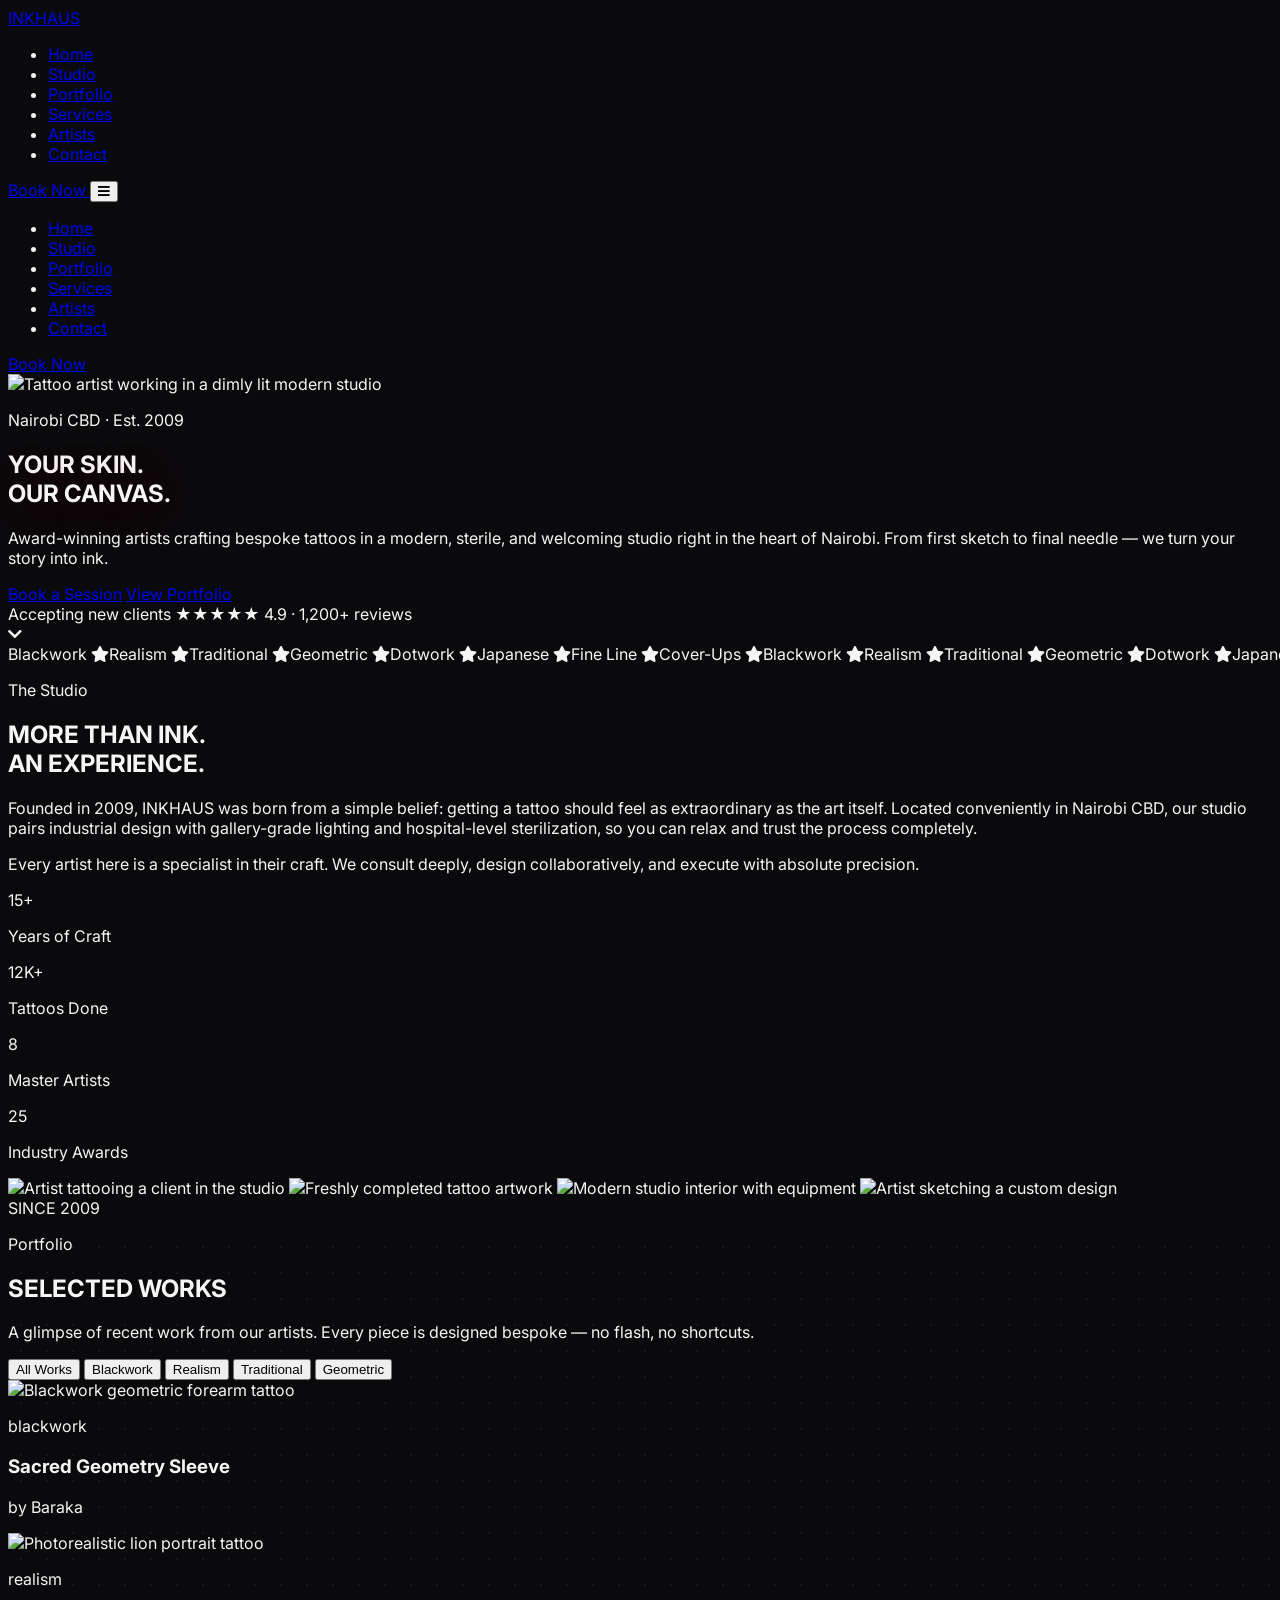
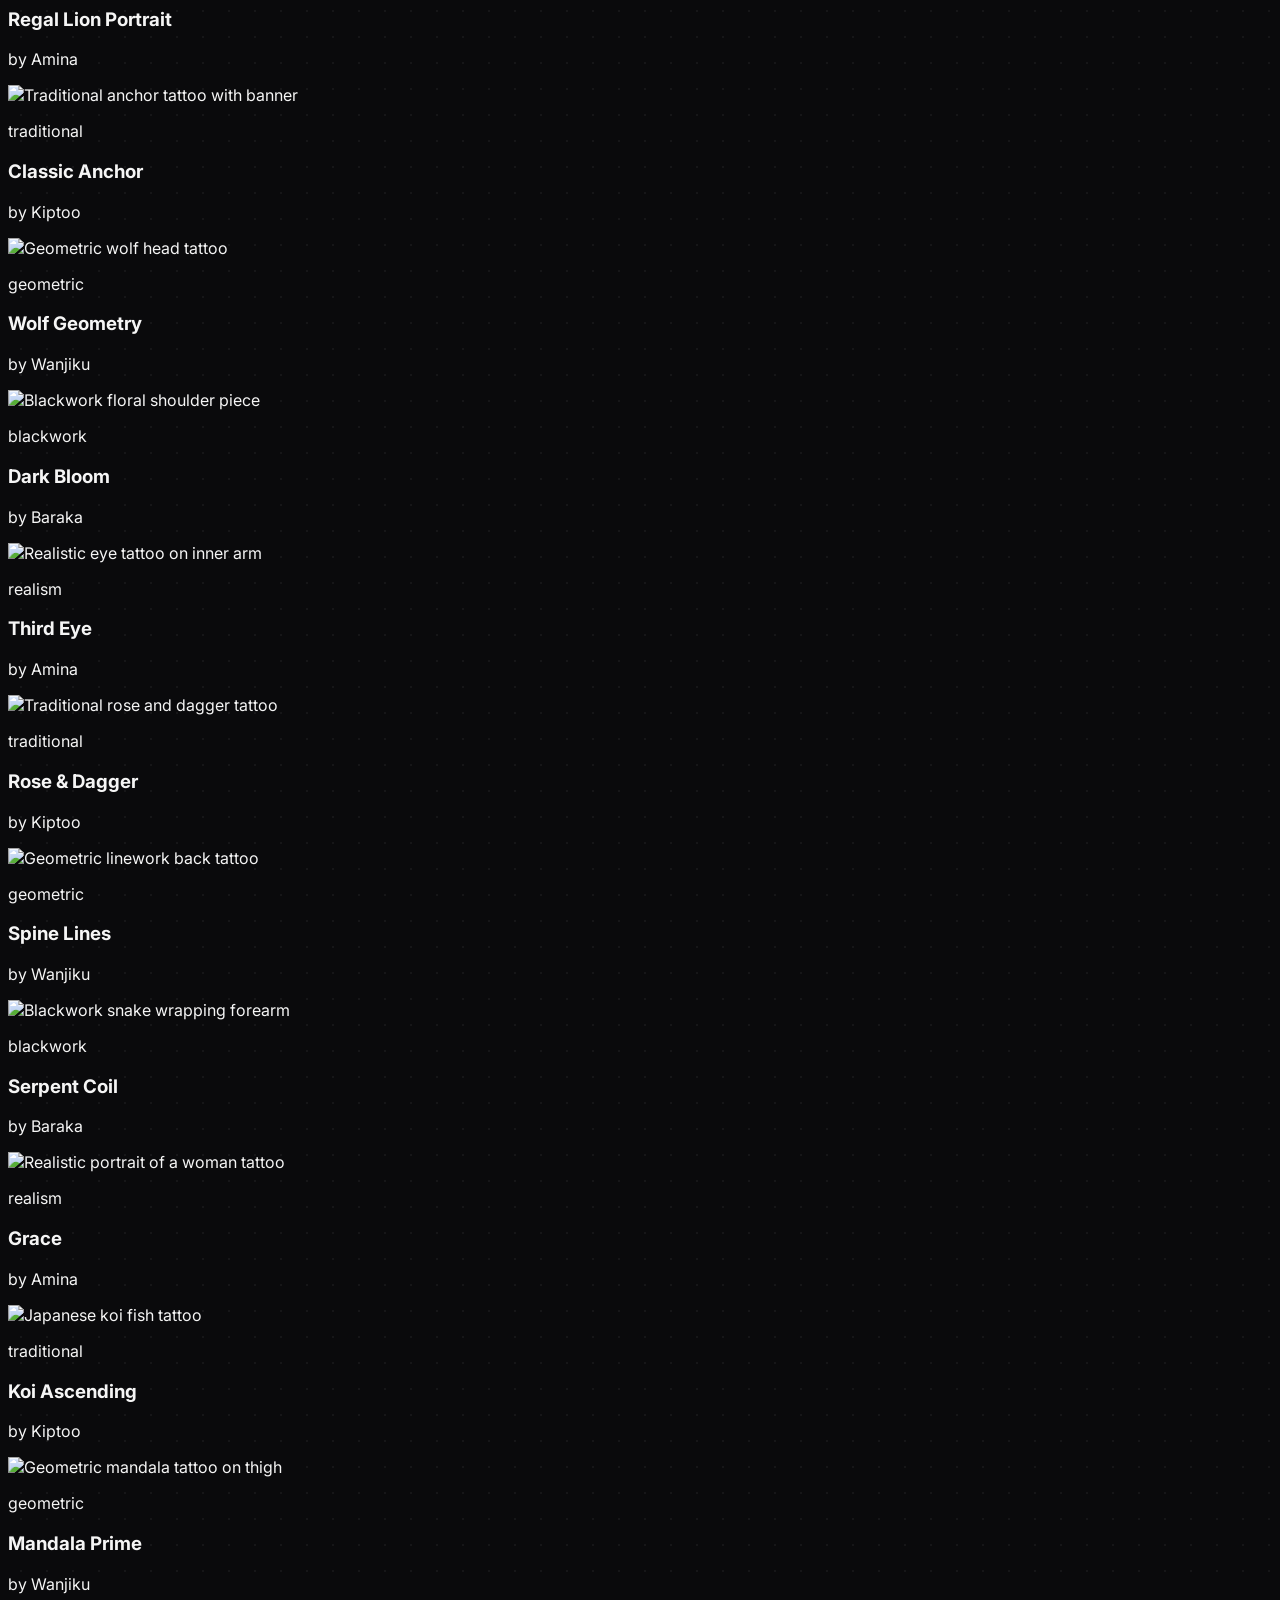
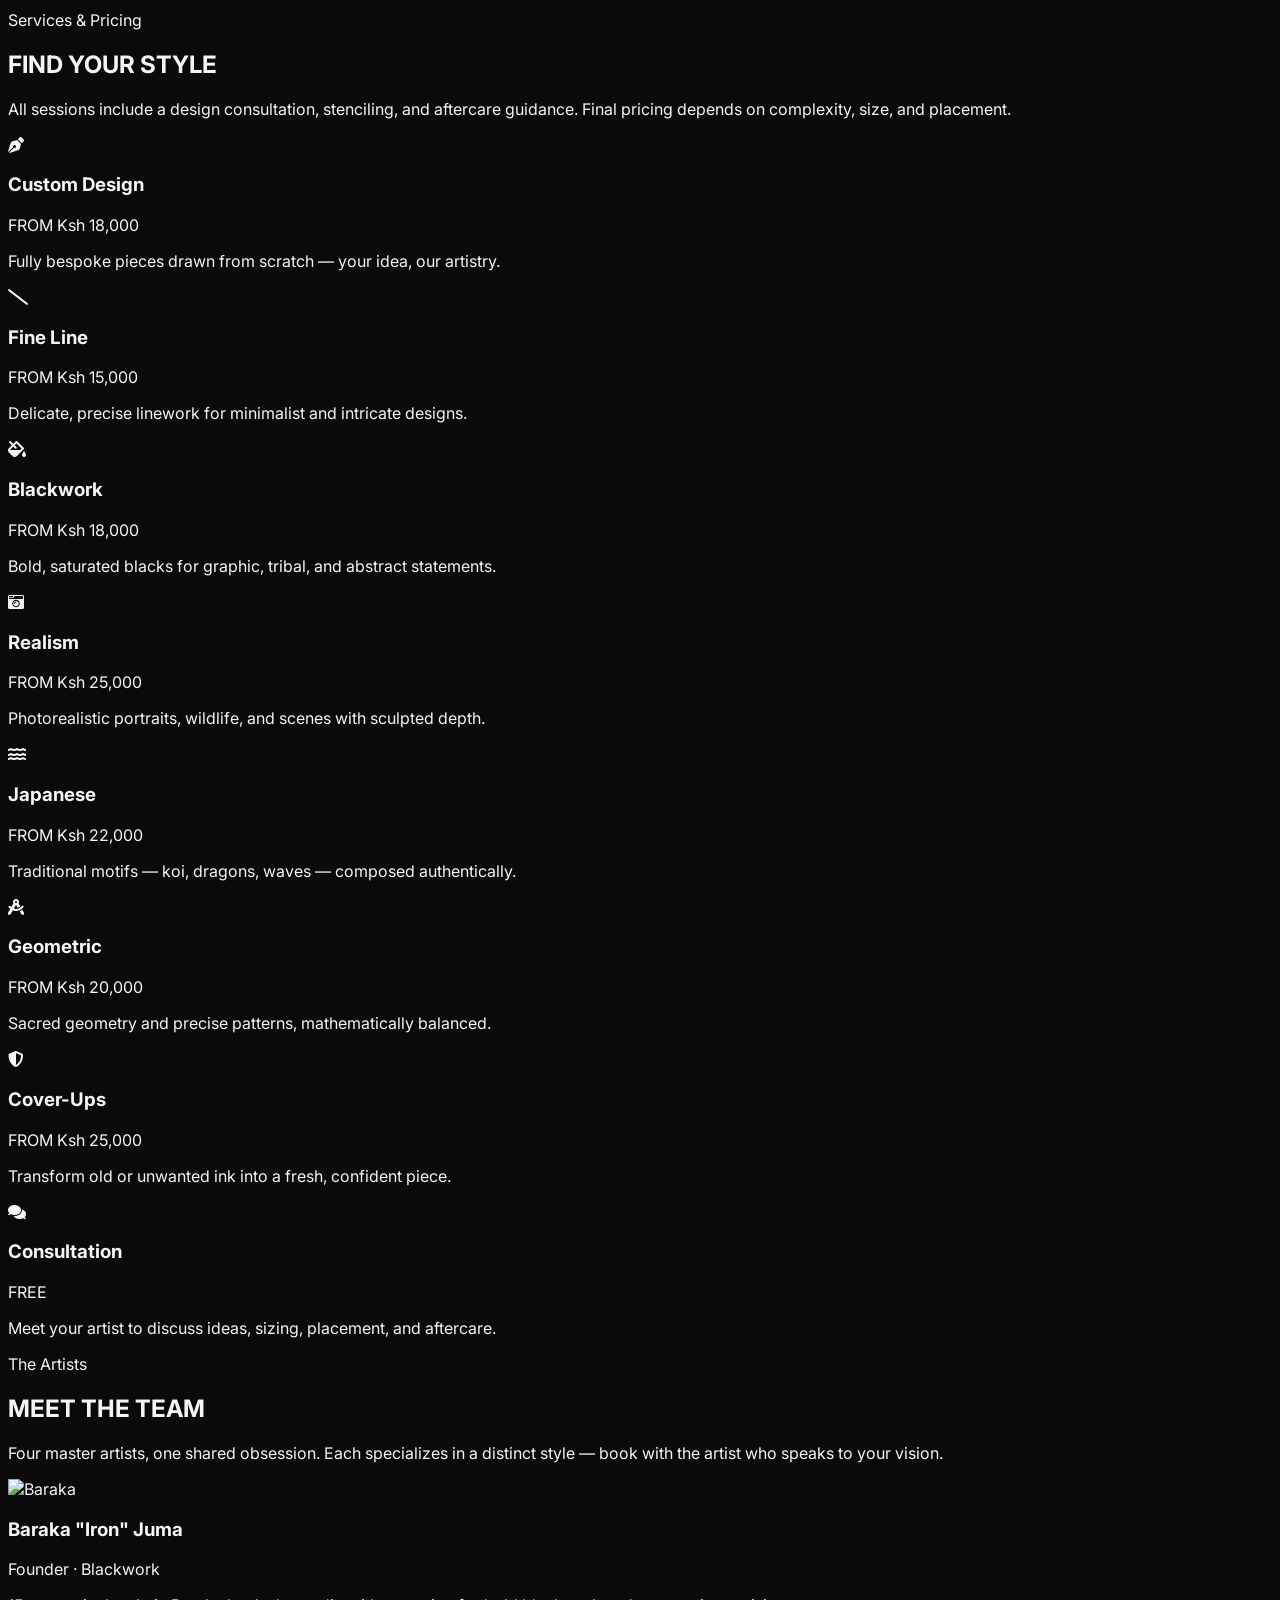
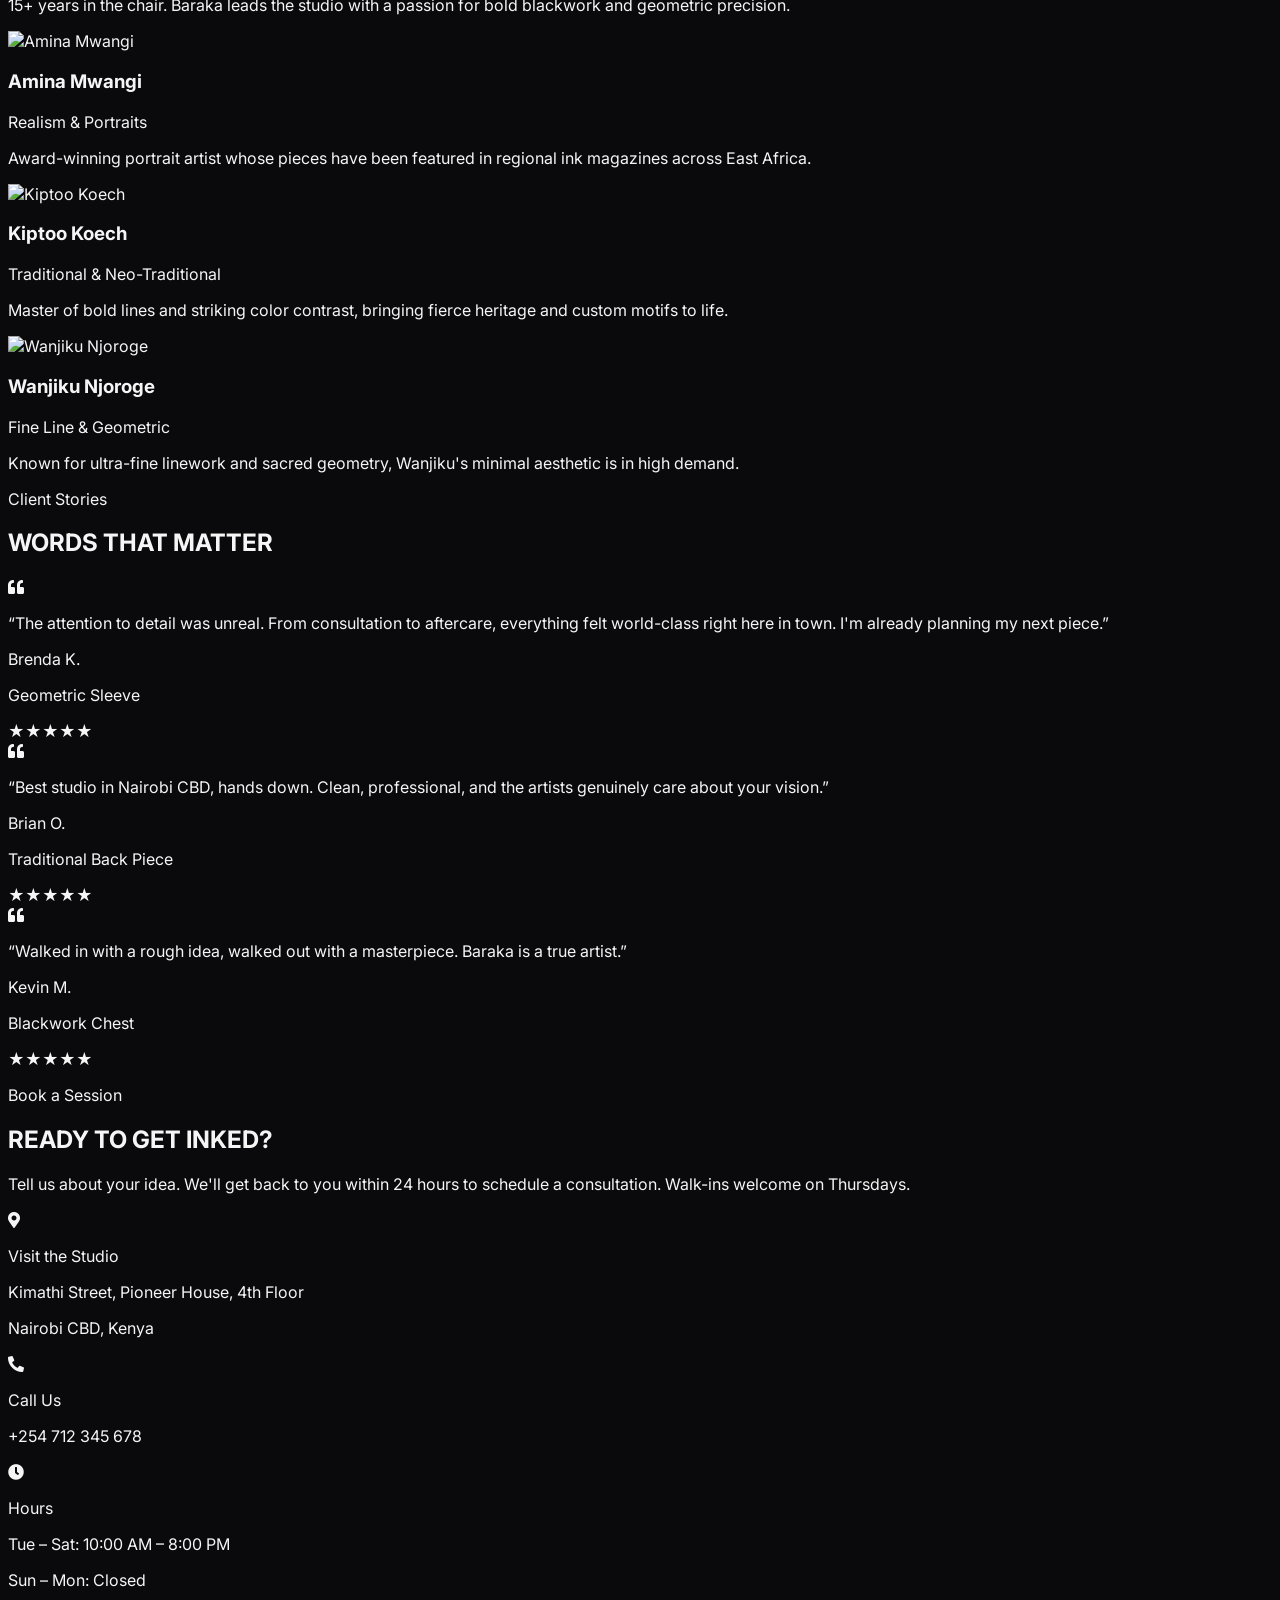
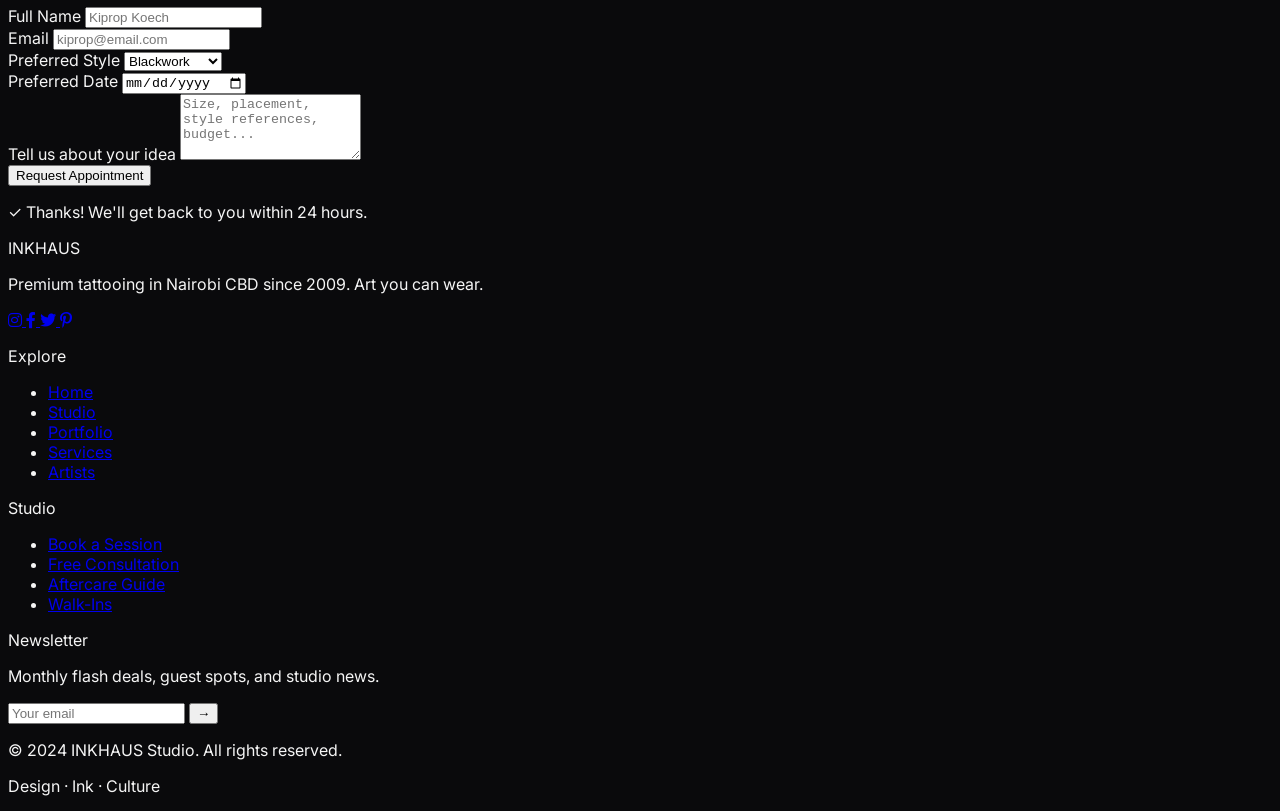
==== index.html @ b8ad6a6a "Add files via upload" ====
<!DOCTYPE html>
<html lang="en">
<head>
    <base target="_self">
    <meta charset="UTF-8">
    <meta name="viewport" content="width=device-width, initial-scale=1.0">
    <title>INKHAUS — Modern Tattoo Studio</title>
    <meta name="description" content="INKHAUS — premier Nairobi CBD tattoo studio. Custom blackwork, realism, geometric, and traditional tattoos by award-winning artists. Book your session today.">
    
    <!-- Tailwind CSS CDN -->
    <script src="https://cdn.tailwindcss.com"></script>
    <script>
        tailwind.config = {
            theme: {
                extend: {
                    colors: {
                        accent: "#ff4d00"
                    },
                    fontFamily: {
                        display: ['"Bebas Neue"', "sans-serif"],
                        body: ["Inter", "sans-serif"],
                        mono: ['"Space Mono"', "monospace"]
                    }
                }
            }
        };
    </script>
    
    <!-- Google Fonts & Font Awesome -->
    <link rel="preconnect" href="https://fonts.googleapis.com">
    <link rel="preconnect" href="https://fonts.gstatic.com" crossorigin>
    <link href="https://fonts.googleapis.com/css2?family=Bebas+Neue&family=Inter:wght@400;500;600;700&family=Space+Mono:wght@400;700&display=swap" rel="stylesheet">
    <link rel="stylesheet" href="https://cdnjs.cloudflare.com/ajax/libs/font-awesome/5.15.4/css/all.min.css">
    
    <!-- Custom CSS -->
    <link rel="stylesheet" href="styles.css">
</head>
<body class="bg-[#0a0a0c] text-white antialiased">

    <header id="site-header" class="fixed top-0 inset-x-0 z-50 transition-all duration-300">
        <nav class="max-w-7xl mx-auto flex items-center justify-between px-6 py-4" aria-label="Primary navigation">
            <a href="#home" class="font-display text-3xl tracking-widest text-white hover:text-accent transition-colors">
                INK<span class="text-accent">HAUS</span>
            </a>
            <ul id="nav-list" class="hidden md:flex items-center gap-8"></ul>
            <div class="flex items-center gap-5">
                <a href="#contact" class="hidden sm:inline-block bg-accent px-6 py-3 font-bold uppercase tracking-widest text-xs text-black hover:bg-white transition-colors duration-300">
                    Book Now
                </a>
                <button id="menu-toggle" class="md:hidden text-white text-2xl p-1" aria-label="Toggle navigation menu" aria-expanded="false" aria-controls="mobile-menu">
                    <i class="fas fa-bars"></i>
                </button>
            </div>
        </nav>
        <div id="mobile-menu" class="hidden md:hidden bg-black/95 backdrop-blur-xl border-t border-white/10">
            <ul id="mobile-nav-list" class="px-6 py-4 space-y-1"></ul>
            <div class="px-6 pb-6">
                <a href="#contact" class="block bg-accent text-center px-6 py-3 font-bold uppercase tracking-widest text-sm text-black">Book Now</a>
            </div>
        </div>
    </header>

    <main>
        <!-- HERO -->
        <section id="home" class="relative min-h-screen flex items-center overflow-hidden">
            <div class="absolute inset-0 -z-10">
                <img src="https://picsum.photos/1920/1080?random=1" alt="Tattoo artist working in a dimly lit modern studio" class="w-full h-full object-cover">
                <div class="absolute inset-0 bg-gradient-to-r from-[#0a0a0c] via-[#0a0a0c]/85 to-[#0a0a0c]/30"></div>
                <div class="absolute inset-0 bg-gradient-to-t from-[#0a0a0c] via-transparent to-[#0a0a0c]/70"></div>
            </div>
            <div class="max-w-7xl mx-auto px-6 pt-28 pb-24 w-full">
                <p class="animate-hero font-mono text-accent text-xs sm:text-sm uppercase tracking-[0.35em] mb-5">Nairobi CBD · Est. 2009</p>
                <h1 class="animate-hero animate-hero-delay-1 font-display text-7xl sm:text-8xl lg:text-9xl leading-[0.9] text-white">
                    YOUR SKIN.<br>
                    <span class="text-accent" style="text-shadow: 0 0 60px rgba(255,77,0,0.35);">OUR CANVAS.</span>
                </h1>
                <p class="animate-hero animate-hero-delay-2 mt-7 max-w-xl text-zinc-300 text-base sm:text-lg leading-relaxed">
                    Award-winning artists crafting bespoke tattoos in a modern, sterile, and welcoming studio right in the heart of Nairobi. From first sketch to final needle — we turn your story into ink.
                </p>
                <div class="animate-hero animate-hero-delay-3 mt-9 flex flex-wrap gap-4">
                    <a href="#contact" class="inline-block bg-accent px-8 py-4 font-bold uppercase tracking-widest text-sm text-black hover:bg-white transition-colors duration-300 shadow-lg shadow-accent/25">Book a Session</a>
                    <a href="#portfolio" class="inline-block border border-white/30 px-8 py-4 font-bold uppercase tracking-widest text-sm text-white hover:border-accent hover:text-accent transition-colors duration-300">View Portfolio</a>
                </div>
                <div class="animate-hero animate-hero-delay-3 mt-12 flex flex-col sm:flex-row sm:items-center gap-4 sm:gap-10 font-mono text-[11px] uppercase tracking-[0.25em] text-zinc-400">
                    <span class="flex items-center gap-2.5"><span class="w-2 h-2 rounded-full bg-accent animate-pulse"></span> Accepting new clients</span>
                    <span class="flex items-center gap-2.5 text-yellow-400">★★★★★ <span class="text-zinc-400">4.9 · 1,200+ reviews</span></span>
                </div>
            </div>
            <div class="absolute bottom-8 left-1/2 -translate-x-1/2 animate-bounce text-zinc-500 hidden md:block" aria-hidden="true">
                <i class="fas fa-chevron-down"></i>
            </div>
        </section>

        <!-- MARQUEE -->
        <div class="bg-accent py-3 overflow-hidden" aria-hidden="true">
            <div id="marquee-track" class="marquee-track"></div>
        </div>

        <!-- STUDIO -->
        <section id="studio" class="py-24 lg:py-32 bg-[#0a0a0c]">
            <div class="max-w-7xl mx-auto px-6 grid lg:grid-cols-2 gap-16 lg:gap-20 items-center">
                <div class="reveal">
                    <p class="font-mono text-accent text-xs uppercase tracking-[0.35em] mb-4">The Studio</p>
                    <h2 class="font-display text-6xl sm:text-7xl text-white leading-[0.95]">MORE THAN INK.<br><span class="text-zinc-500">AN EXPERIENCE.</span></h2>
                    <p class="mt-7 text-zinc-400 leading-relaxed">
                        Founded in 2009, INKHAUS was born from a simple belief: getting a tattoo should feel as extraordinary as the art itself. Located conveniently in Nairobi CBD, our studio pairs industrial design with gallery-grade lighting and hospital-level sterilization, so you can relax and trust the process completely.
                    </p>
                    <p class="mt-4 text-zinc-400 leading-relaxed">
                        Every artist here is a specialist in their craft. We consult deeply, design collaboratively, and execute with absolute precision.
                    </p>
                    <div id="stats-grid" class="mt-12 grid grid-cols-2 lg:grid-cols-4 gap-8 border-t border-white/10 pt-10"></div>
                </div>
                <div class="reveal relative">
                    <div id="studio-images" class="grid grid-cols-2 gap-4"></div>
                    <div class="absolute -bottom-5 -left-5 bg-accent px-6 py-4 font-display text-3xl text-black tracking-widest rotate-[-3deg] shadow-xl hidden sm:block">SINCE 2009</div>
                </div>
            </div>
        </section>

        <!-- PORTFOLIO -->
        <section id="portfolio" class="py-24 lg:py-32 bg-[#111114] dotted-bg">
            <div class="max-w-7xl mx-auto px-6">
                <div class="reveal flex flex-col md:flex-row md:items-end justify-between gap-6 mb-12">
                    <div>
                        <p class="font-mono text-accent text-xs uppercase tracking-[0.35em] mb-4">Portfolio</p>
                        <h2 class="font-display text-6xl sm:text-7xl text-white leading-[0.95]">SELECTED WORKS</h2>
                    </div>
                    <p class="max-w-sm text-zinc-400 leading-relaxed">A glimpse of recent work from our artists. Every piece is designed bespoke — no flash, no shortcuts.</p>
                </div>
                <div id="gallery-filters" class="reveal flex flex-wrap gap-3 mb-10" role="group" aria-label="Filter portfolio by style"></div>
                <div id="gallery-grid" class="grid grid-cols-1 sm:grid-cols-2 lg:grid-cols-3 gap-5"></div>
            </div>
        </section>

        <!-- SERVICES -->
        <section id="services" class="py-24 lg:py-32 bg-[#0a0a0c]">
            <div class="max-w-7xl mx-auto px-6">
                <div class="reveal text-center mb-16">
                    <p class="font-mono text-accent text-xs uppercase tracking-[0.35em] mb-4">Services &amp; Pricing</p>
                    <h2 class="font-display text-6xl sm:text-7xl text-white leading-[0.95]">FIND YOUR STYLE</h2>
                    <p class="mt-5 text-zinc-400 max-w-2xl mx-auto leading-relaxed">All sessions include a design consultation, stenciling, and aftercare guidance. Final pricing depends on complexity, size, and placement.</p>
                </div>
                <div id="services-grid" class="grid grid-cols-1 sm:grid-cols-2 lg:grid-cols-4 gap-5"></div>
            </div>
        </section>

        <!-- ARTISTS -->
        <section id="artists" class="py-24 lg:py-32 bg-[#111114]">
            <div class="max-w-7xl mx-auto px-6">
                <div class="reveal flex flex-col md:flex-row md:items-end justify-between gap-6 mb-14">
                    <div>
                        <p class="font-mono text-accent text-xs uppercase tracking-[0.35em] mb-4">The Artists</p>
                        <h2 class="font-display text-6xl sm:text-7xl text-white leading-[0.95]">MEET THE TEAM</h2>
                    </div>
                    <p class="max-w-sm text-zinc-400 leading-relaxed">Four master artists, one shared obsession. Each specializes in a distinct style — book with the artist who speaks to your vision.</p>
                </div>
                <div id="artists-grid" class="grid grid-cols-1 sm:grid-cols-2 lg:grid-cols-4 gap-6"></div>
            </div>
        </section>

        <!-- TESTIMONIALS -->
        <section id="testimonials" class="py-24 lg:py-32 bg-[#0a0a0c]">
            <div class="max-w-7xl mx-auto px-6">
                <div class="reveal text-center mb-14">
                    <p class="font-mono text-accent text-xs uppercase tracking-[0.35em] mb-4">Client Stories</p>
                    <h2 class="font-display text-6xl sm:text-7xl text-white leading-[0.95]">WORDS THAT MATTER</h2>
                </div>
                <div id="testimonials-grid" class="grid grid-cols-1 md:grid-cols-3 gap-6"></div>
            </div>
        </section>

        <!-- CONTACT / BOOKING -->
        <section id="contact" class="py-24 lg:py-32 bg-[#111114]">
            <div class="max-w-7xl mx-auto px-6 grid lg:grid-cols-2 gap-16">
                <div class="reveal">
                    <p class="font-mono text-accent text-xs uppercase tracking-[0.35em] mb-4">Book a Session</p>
                    <h2 class="font-display text-6xl sm:text-7xl text-white leading-[0.95]">READY TO GET INKED?</h2>
                    <p class="mt-6 text-zinc-400 leading-relaxed">Tell us about your idea. We'll get back to you within 24 hours to schedule a consultation. Walk-ins welcome on Thursdays.</p>
                    <div id="contact-info" class="mt-10 space-y-6"></div>
                </div>
                <form id="booking-form" class="reveal bg-[#0a0a0c] border border-white/10 p-8 space-y-5 [color-scheme:dark]">
                    <div class="grid sm:grid-cols-2 gap-5">
                        <div>
                            <label for="name" class="block text-sm font-medium text-zinc-300 mb-2">Full Name</label>
                            <input type="text" id="name" required class="w-full bg-black/50 border border-white/10 px-4 py-3 text-white placeholder-zinc-600 focus:outline-none focus:border-accent transition-colors" placeholder="Kiprop Koech">
                        </div>
                        <div>
                            <label for="email" class="block text-sm font-medium text-zinc-300 mb-2">Email</label>
                            <input type="email" id="email" required class="w-full bg-black/50 border border-white/10 px-4 py-3 text-white placeholder-zinc-600 focus:outline-none focus:border-accent transition-colors" placeholder="kiprop@email.com">
                        </div>
                    </div>
                    <div>
                        <label for="style" class="block text-sm font-medium text-zinc-300 mb-2">Preferred Style</label>
                        <select id="style" class="w-full bg-black/50 border border-white/10 px-4 py-3 text-white focus:outline-none focus:border-accent transition-colors"></select>
                    </div>
                    <div>
                        <label for="date" class="block text-sm font-medium text-zinc-300 mb-2">Preferred Date</label>
                        <input type="date" id="date" class="w-full bg-black/50 border border-white/10 px-4 py-3 text-white focus:outline-none focus:border-accent transition-colors">
                    </div>
                    <div>
                        <label for="message" class="block text-sm font-medium text-zinc-300 mb-2">Tell us about your idea</label>
                        <textarea id="message" rows="4" class="w-full bg-black/50 border border-white/10 px-4 py-3 text-white placeholder-zinc-600 focus:outline-none focus:border-accent transition-colors resize-none" placeholder="Size, placement, style references, budget..."></textarea>
                    </div>
                    <button type="submit" class="w-full bg-accent px-8 py-4 font-bold uppercase tracking-widest text-sm text-black hover:bg-white transition-colors duration-300">Request Appointment</button>
                    <p id="form-success" class="hidden text-center text-green-400 text-sm mt-4">✓ Thanks! We'll get back to you within 24 hours.</p>
                </form>
            </div>
        </section>
    </main>

    <!-- FOOTER -->
    <footer class="bg-[#08080a] border-t border-white/10 pt-16 pb-8">
        <div class="max-w-7xl mx-auto px-6">
            <div class="grid md:grid-cols-4 gap-12">
                <div>
                    <p class="font-display text-3xl tracking-widest text-white">INK<span class="text-accent">HAUS</span></p>
                    <p class="mt-4 text-zinc-500 text-sm leading-relaxed">Premium tattooing in Nairobi CBD since 2009. Art you can wear.</p>
                    <div id="social-icons" class="mt-6 flex gap-3"></div>
                </div>
                <div id="footer-cols" class="md:col-span-2 grid grid-cols-2 gap-8"></div>
                <div>
                    <p class="font-semibold text-white uppercase tracking-wider text-sm mb-4">Newsletter</p>
                    <p class="text-sm text-zinc-500 leading-relaxed">Monthly flash deals, guest spots, and studio news.</p>
                    <form id="newsletter-form" class="mt-4 flex">
                        <input type="email" required placeholder="Your email" aria-label="Email address" class="w-full min-w-0 bg-black/50 border border-white/10 px-3 py-2.5 text-sm text-white placeholder-zinc-600 focus:outline-none focus:border-accent transition-colors">
                        <button type="submit" class="bg-accent px-5 text-black text-sm font-bold hover:bg-white transition-colors" aria-label="Subscribe">→</button>
                    </form>
                </div>
            </div>
            <div class="mt-12 pt-6 border-t border-white/10 flex flex-col sm:flex-row justify-between items-center gap-4">
                <p class="text-zinc-600 text-sm">© 2024 INKHAUS Studio. All rights reserved.</p>
                <p class="text-zinc-600 text-sm font-mono uppercase tracking-widest">Design · Ink · Culture</p>
            </div>
        </div>
    </footer>

    <!-- TOAST -->
    <div id="toast" aria-live="polite" role="status" class="fixed bottom-6 left-1/2 -translate-x-1/2 z-[100] bg-black/90 border border-accent/40 text-white text-xs font-mono uppercase tracking-widest px-6 py-4 opacity-0 translate-y-4 pointer-events-none transition-all duration-500 shadow-2xl shadow-accent/10"></div>

    <!-- Custom JS -->
    <script src="script.js"></script>
</body>
</html>
---- styles.css ----
:root {
--accent: #ff4d00;
}

html {
scroll-behavior: smooth;
}

body {
font-family: "Inter", sans-serif;
background-color: #0a0a0c;
color: #f5f5f5;
}

[id] {
scroll-margin-top: 90px;
}

::selection {
background: var(--accent);
color: #000;
}

::-webkit-scrollbar {
width: 10px;
}
::-webkit-scrollbar-track {
background: #0a0a0c;
}
::-webkit-scrollbar-thumb {
background: #2c2c31;
border-radius: 5px;
}
::-webkit-scrollbar-thumb:hover {
background: var(--accent);
}

.dotted-bg {
background-image: radial-gradient(rgba(255, 255, 255, 0.05) 1px, transparent 1px);
background-size: 26px 26px;
}

.marquee-track {
display: inline-flex;
white-space: nowrap;
animation: marquee 28s linear infinite;
will-change: transform;
}

@keyframes marquee {
from { transform: translateX(0); }
to { transform: translateX(-50%); }
}

.reveal {
opacity: 0;
transform: translateY(28px);
transition: opacity 0.7s ease, transform 0.7s ease;
}

.reveal.revealed {
opacity: 1;
transform: translateY(0);
}

@keyframes fadeUp {
from { opacity: 0; transform: translateY(28px); }
to { opacity: 1; transform: translateY(0); }
}

.animate-hero {
opacity: 0;
animation: fadeUp 0.9s cubic-bezier(0.22, 1, 0.36, 1) forwards;
}

.animate-hero-delay-1 { animation-delay: 0.15s; }
.animate-hero-delay-2 { animation-delay: 0.3s; }
.animate-hero-delay-3 { animation-delay: 0.45s; }
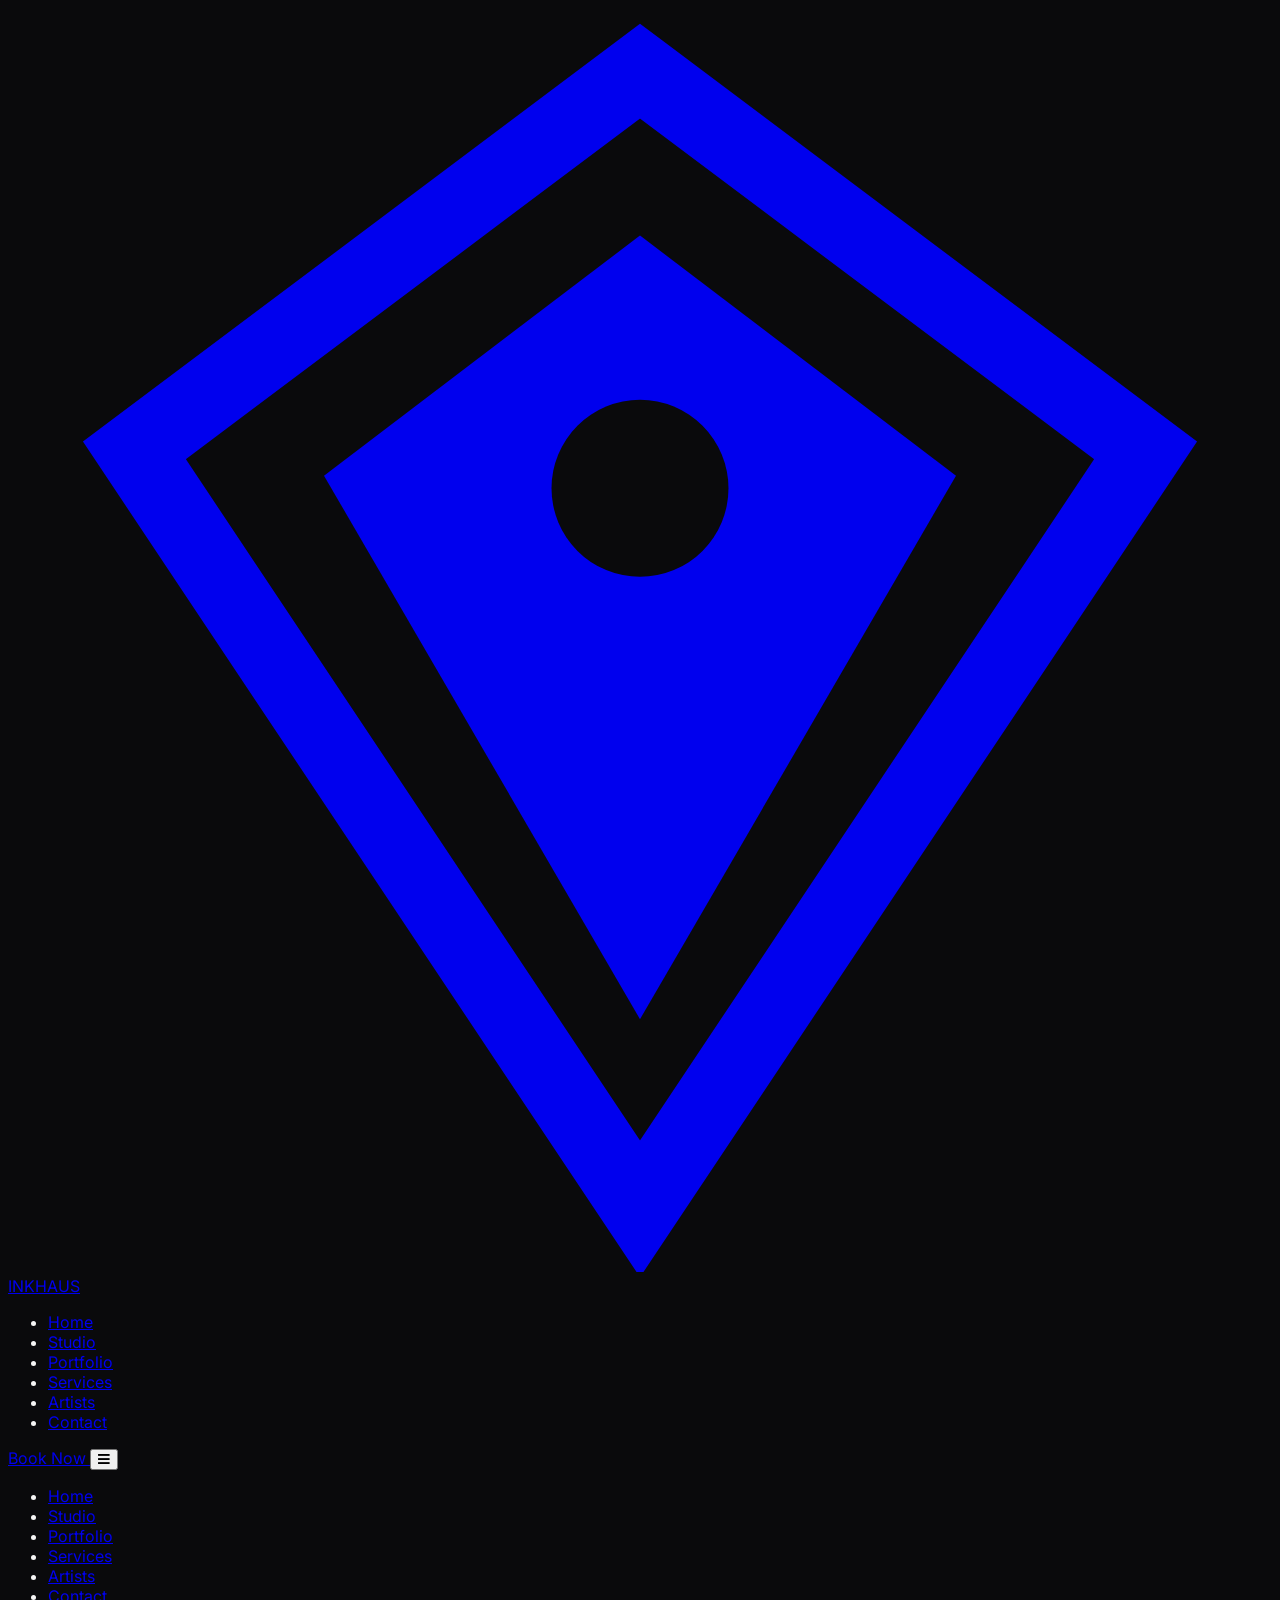
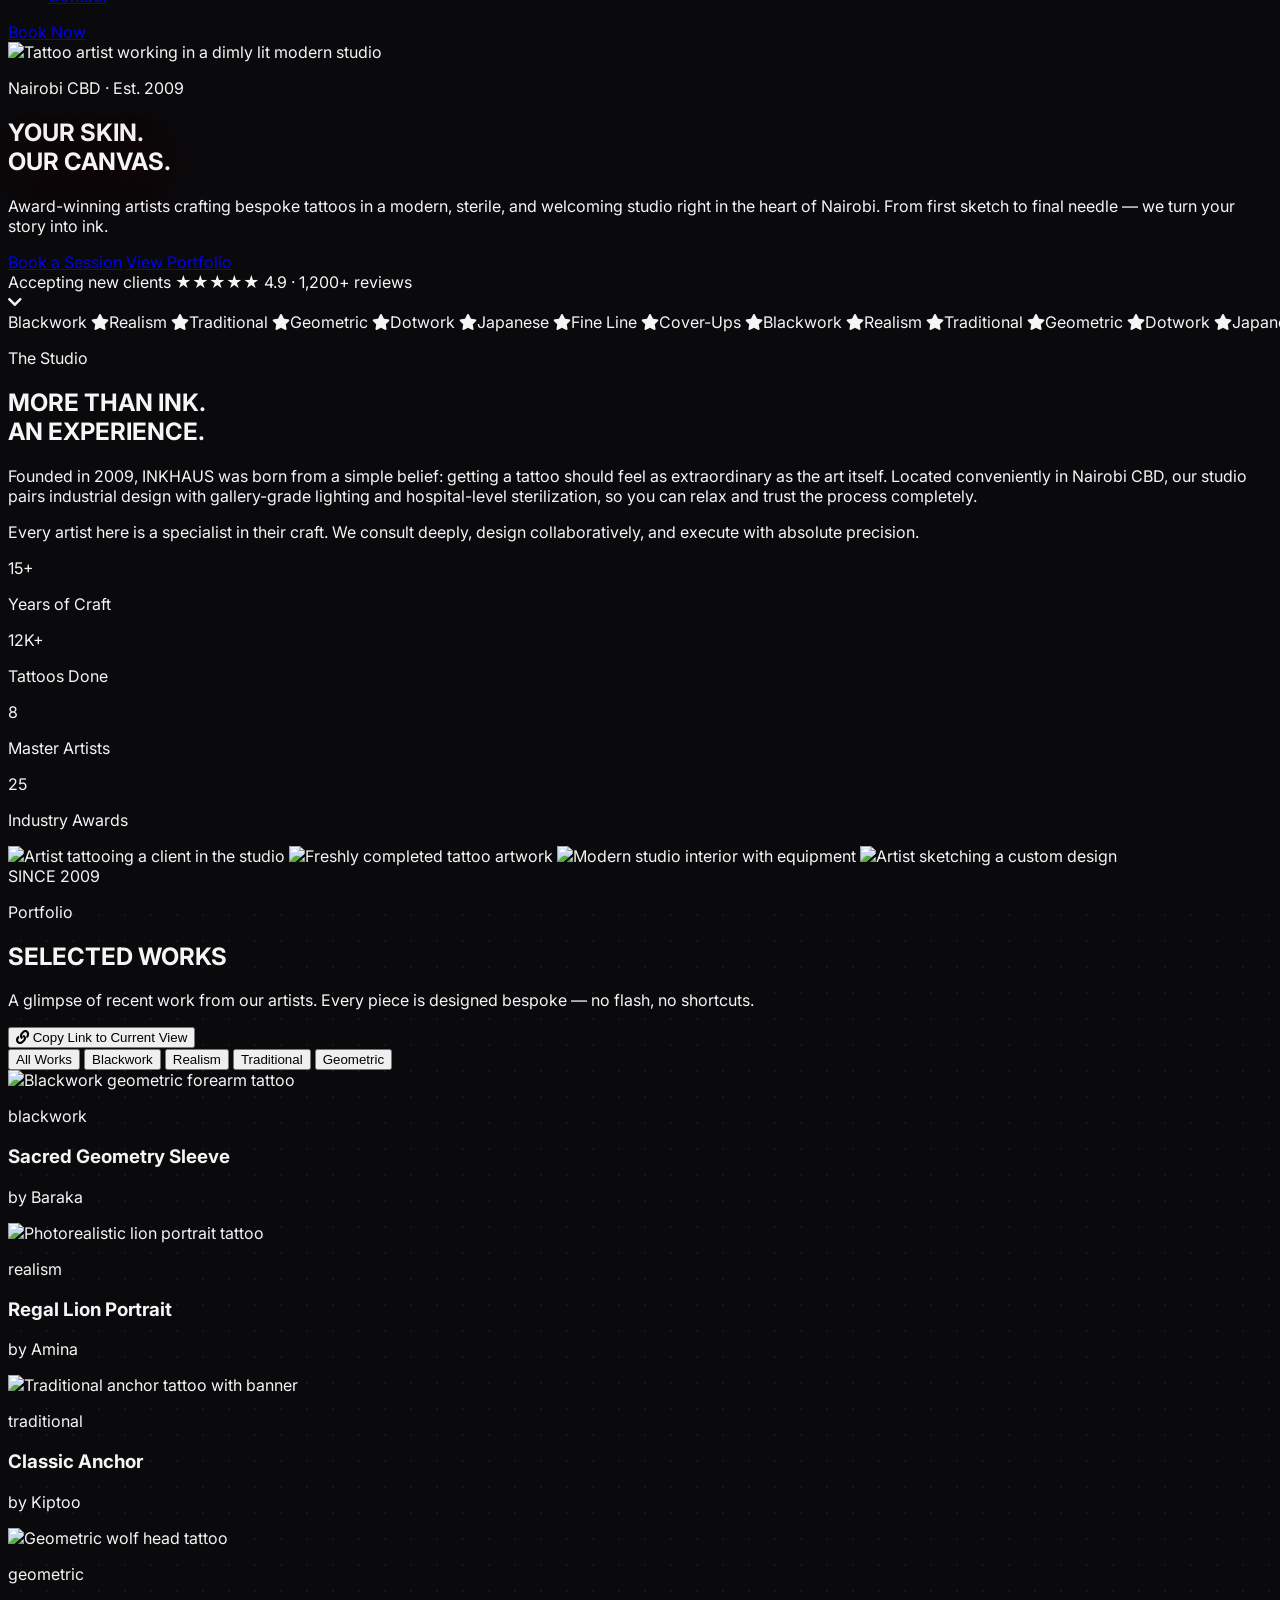
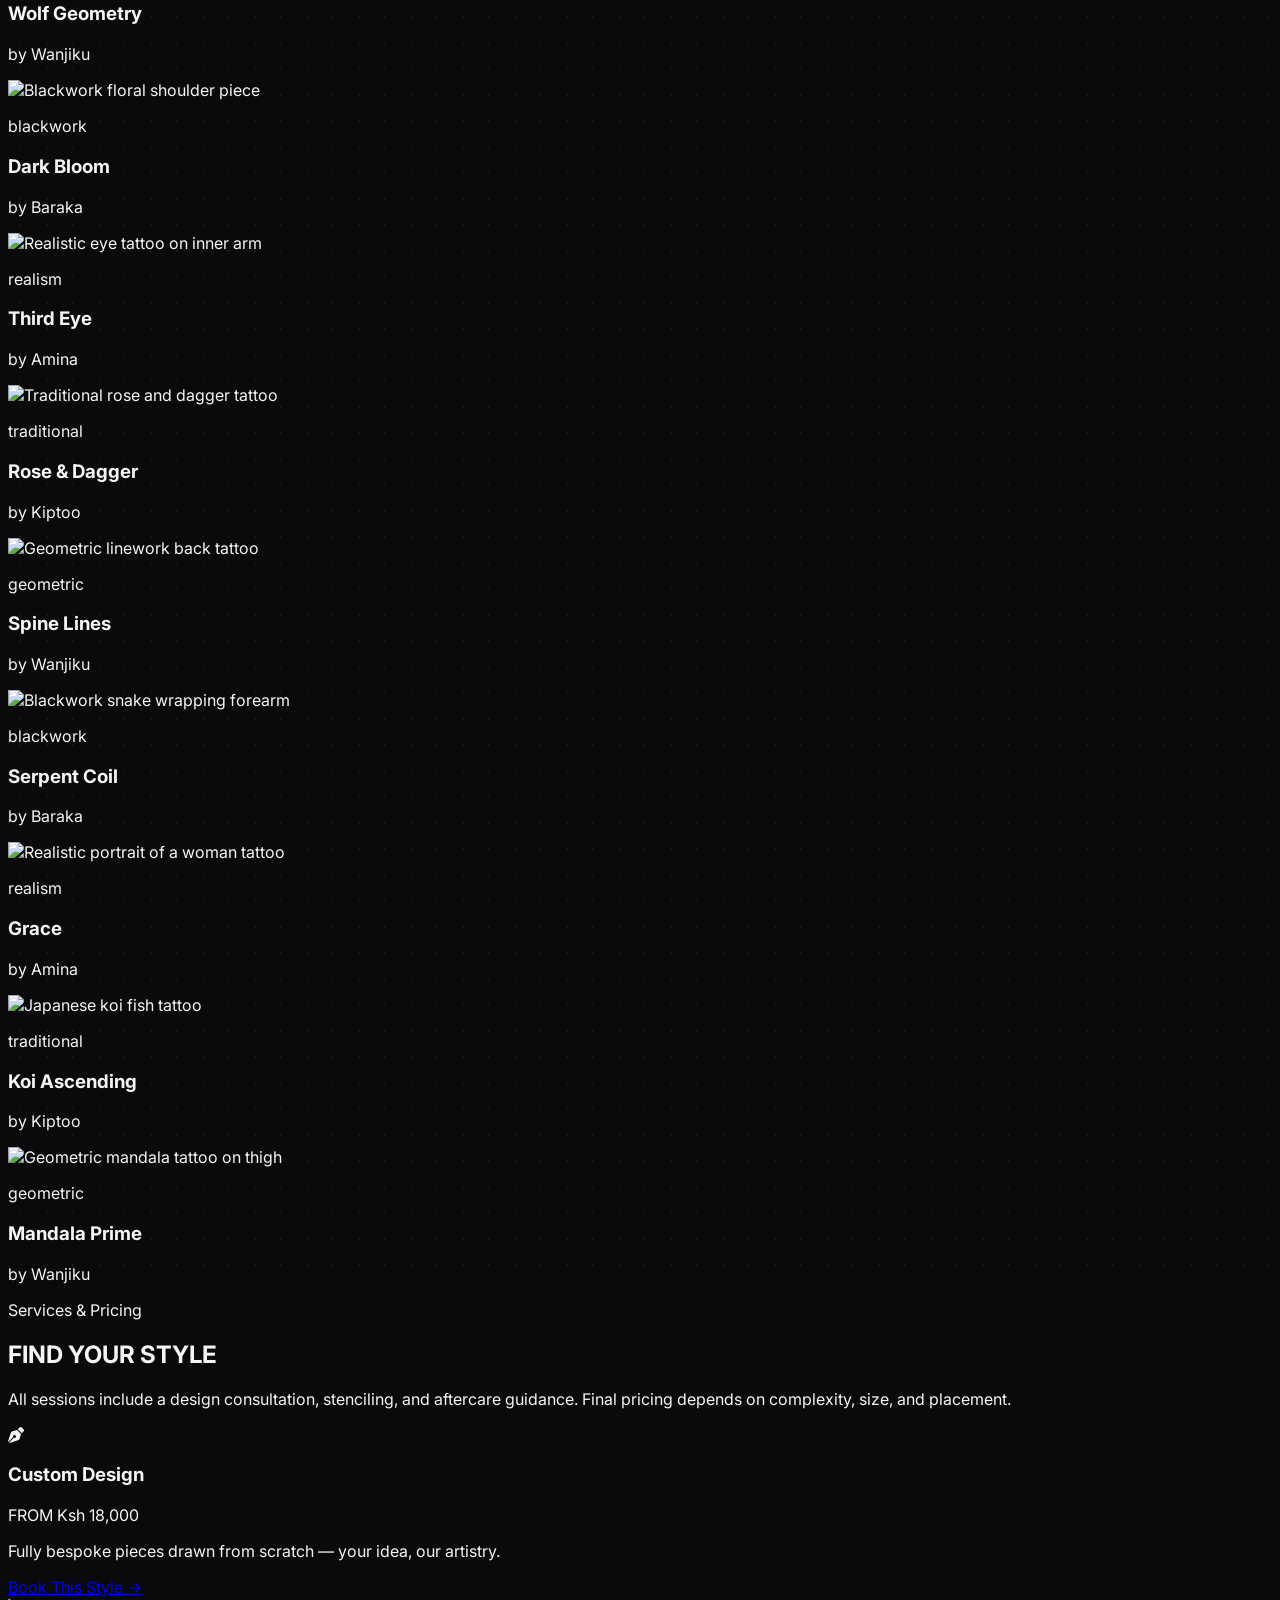
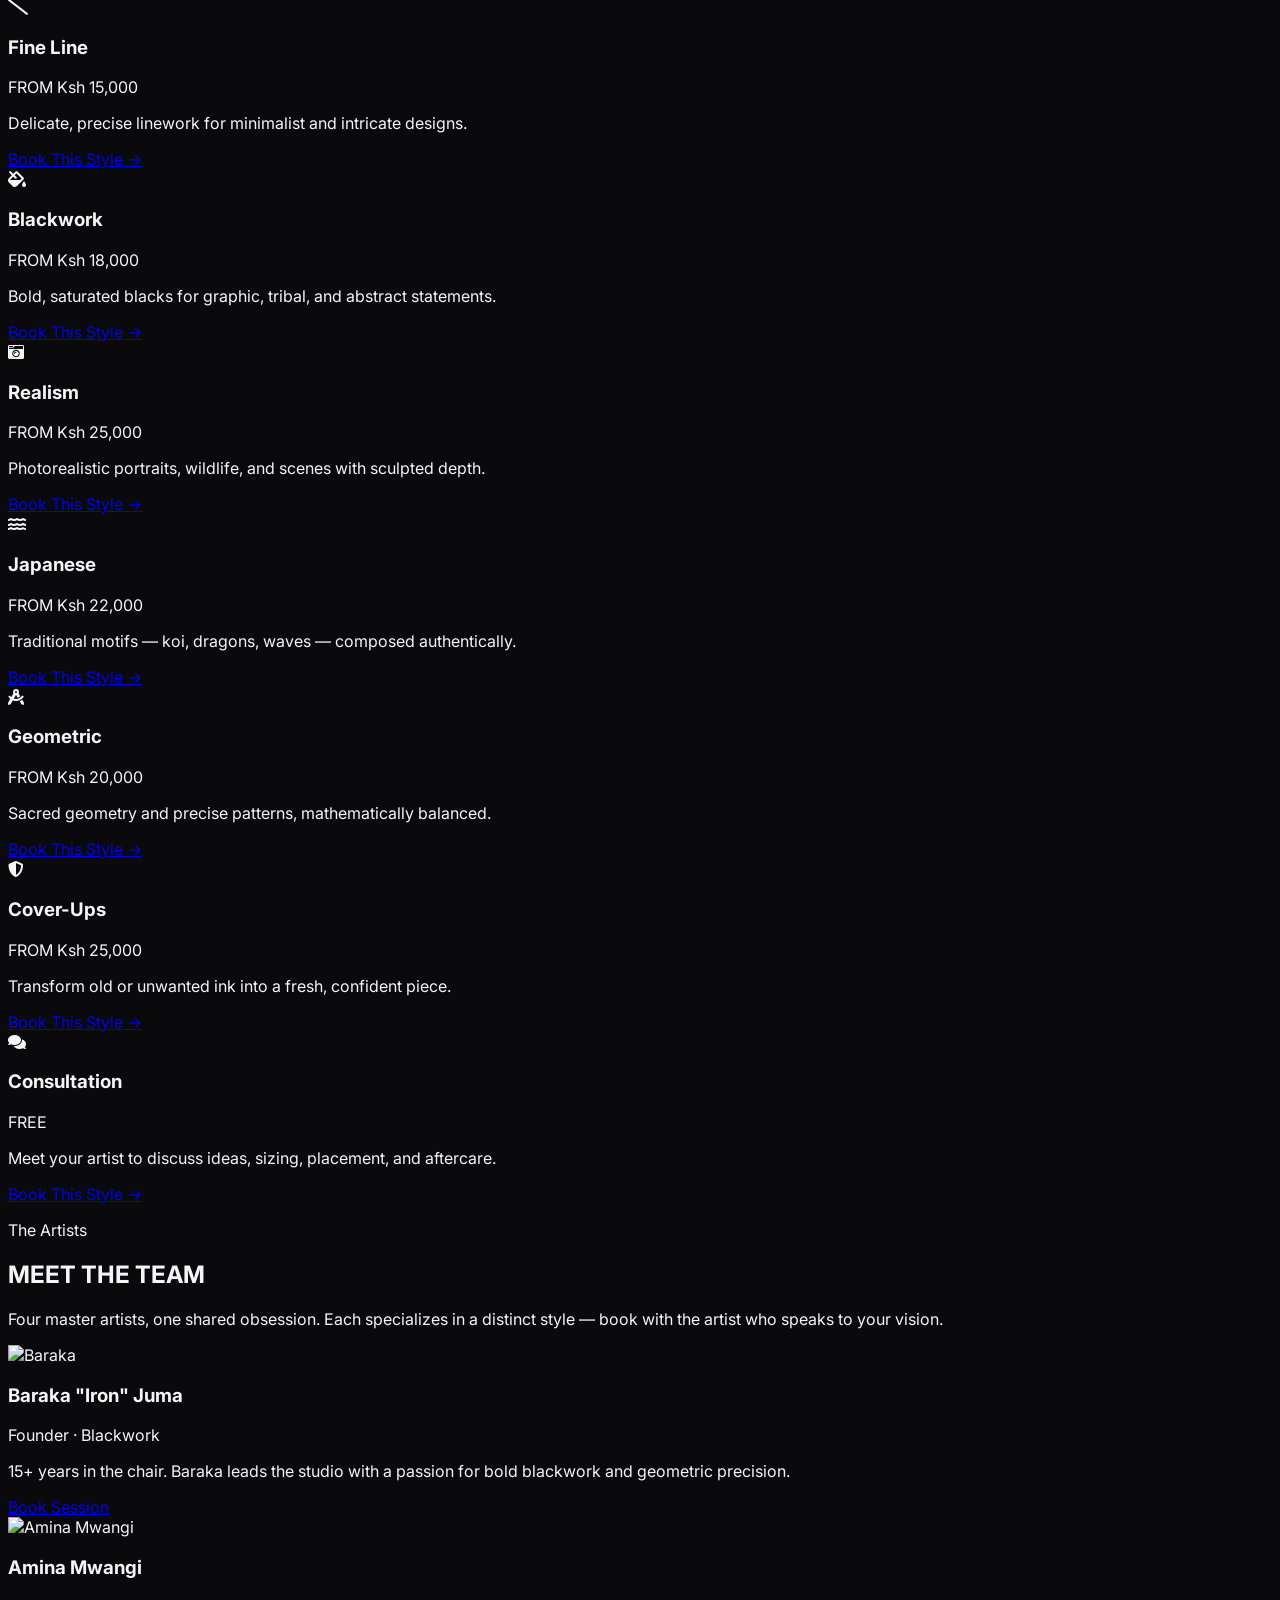
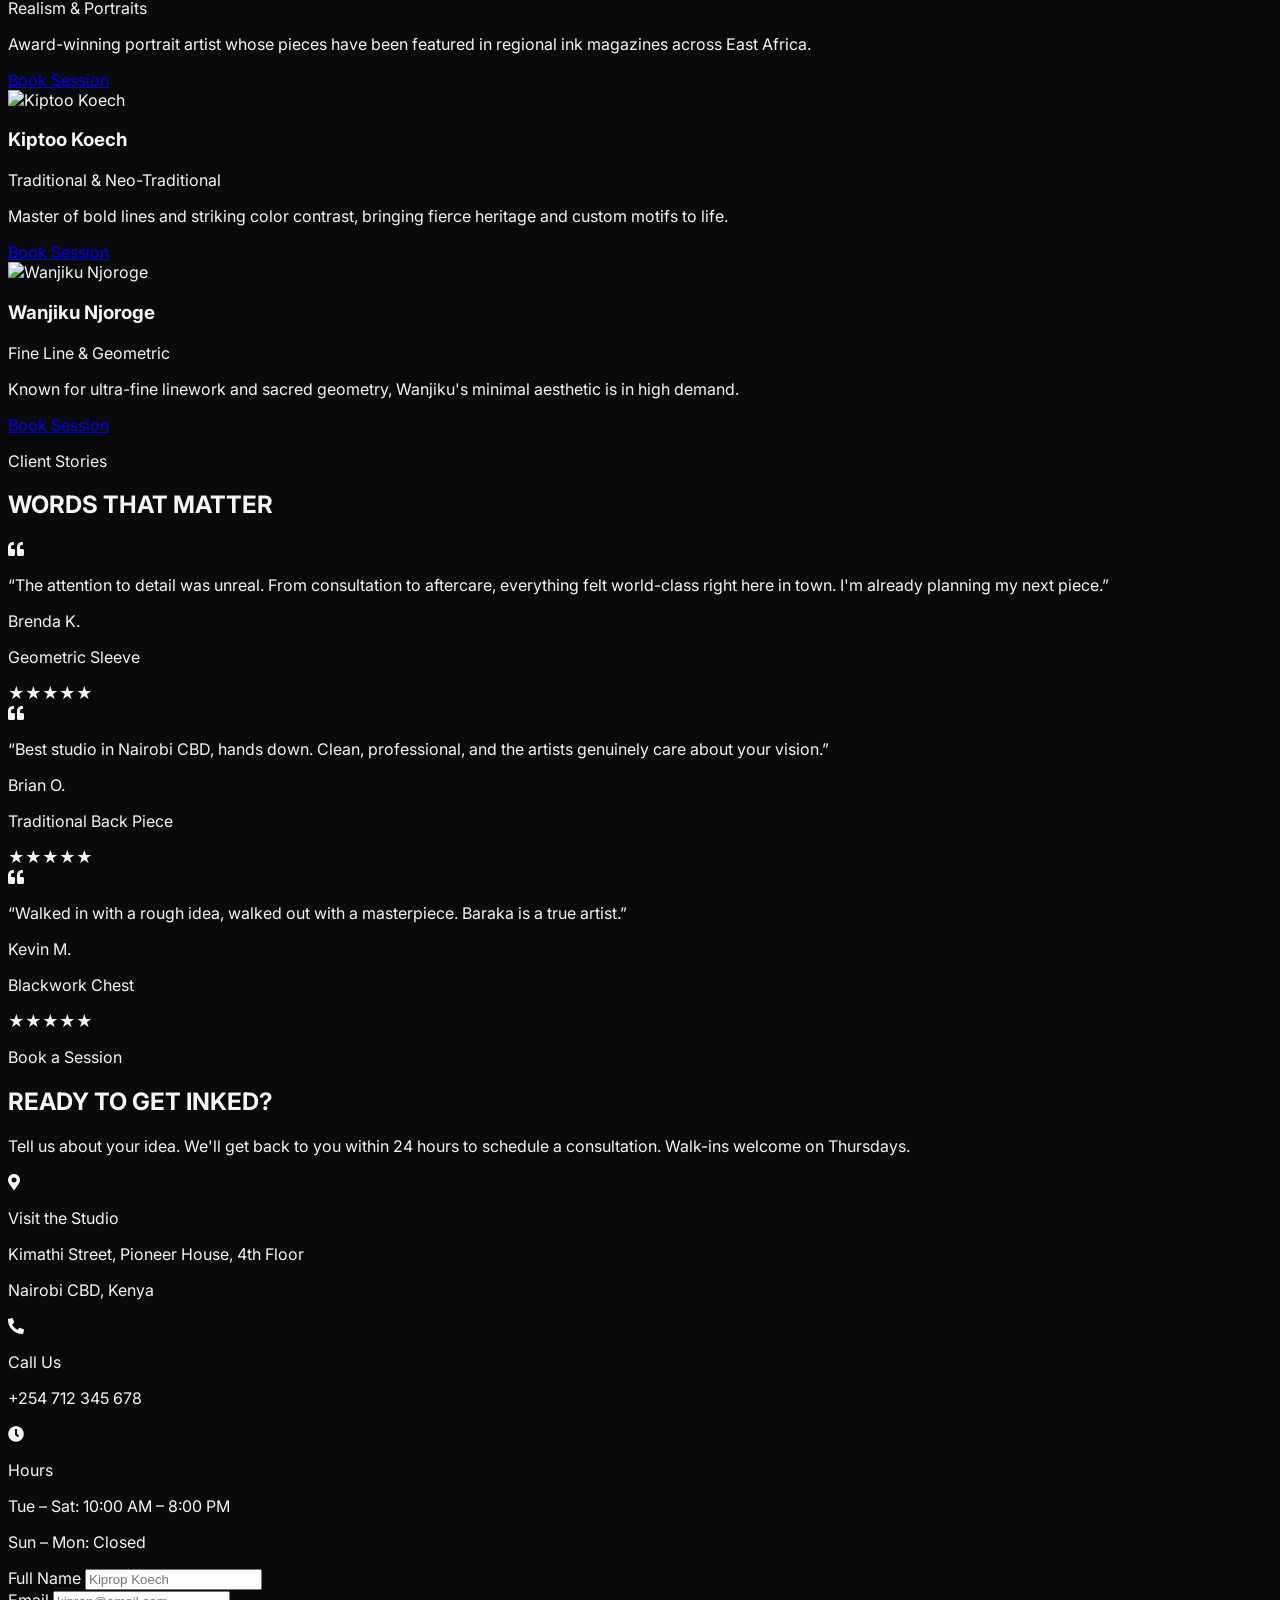
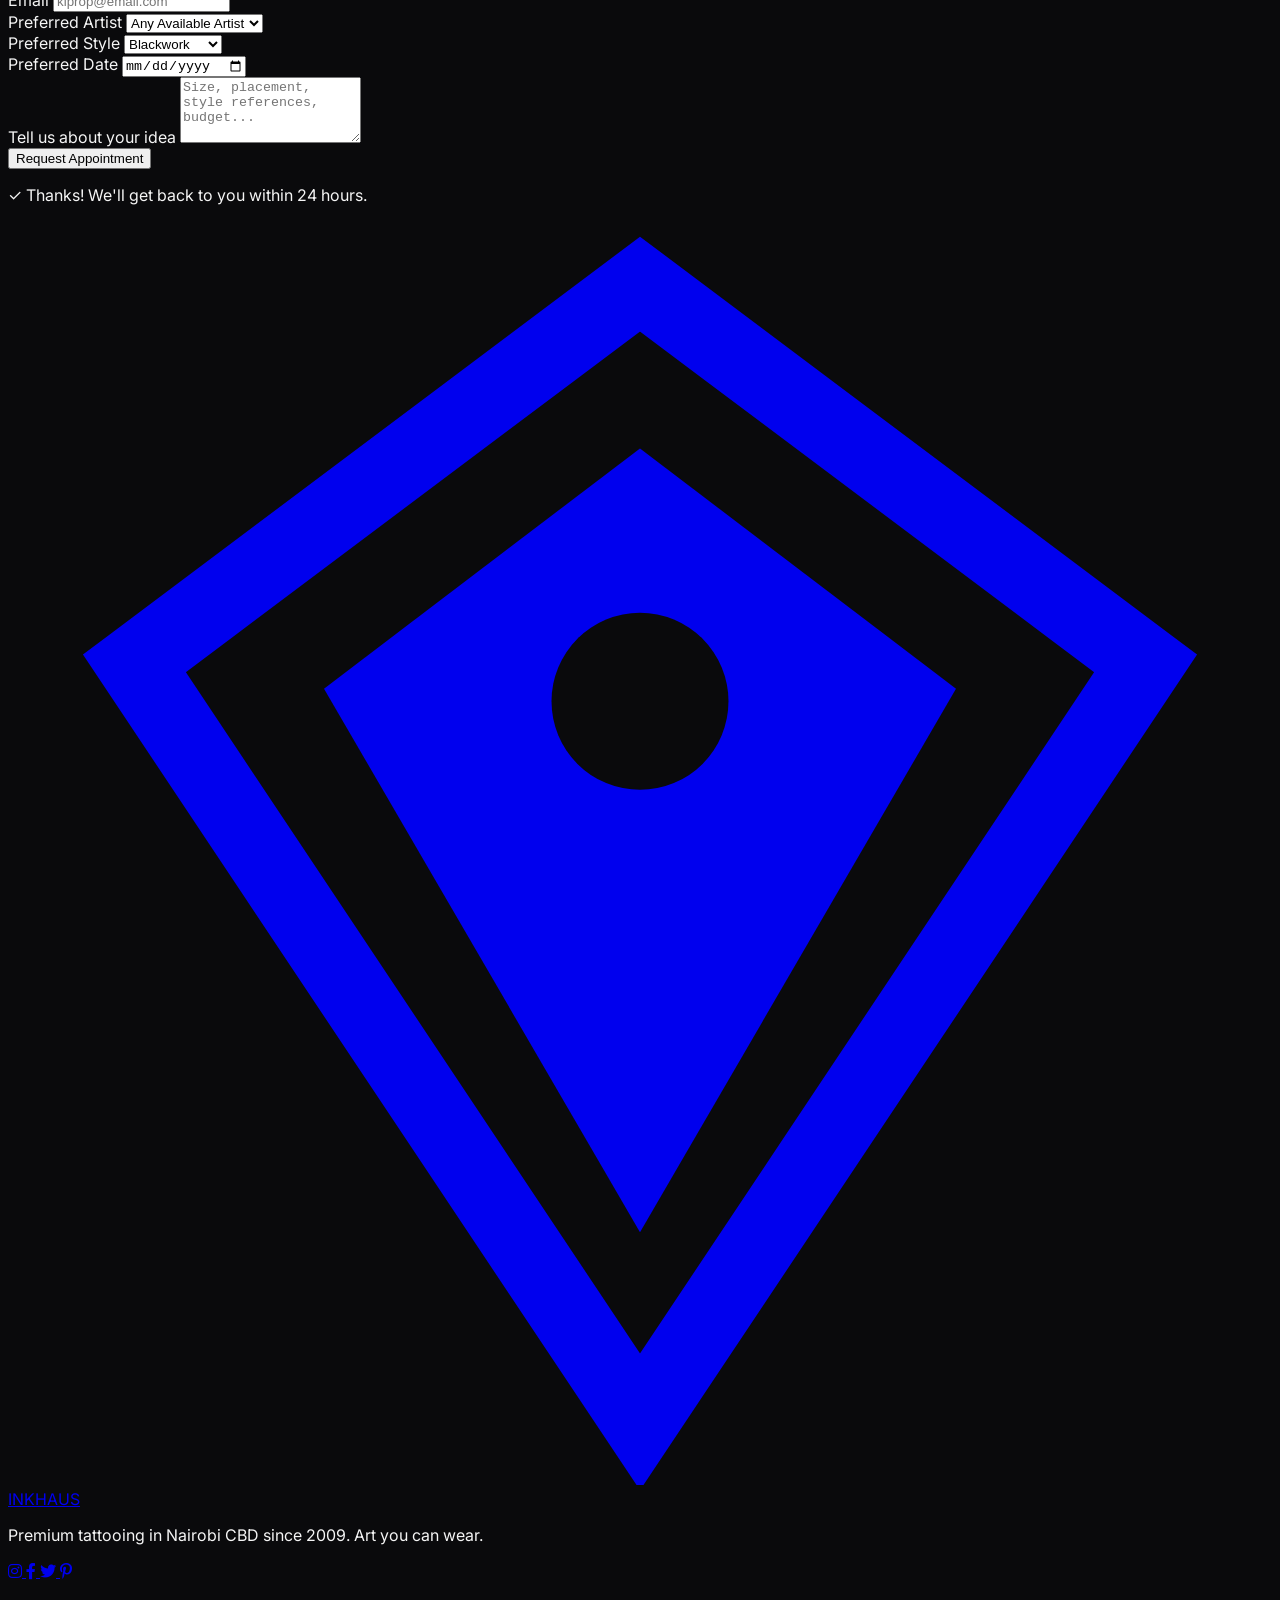
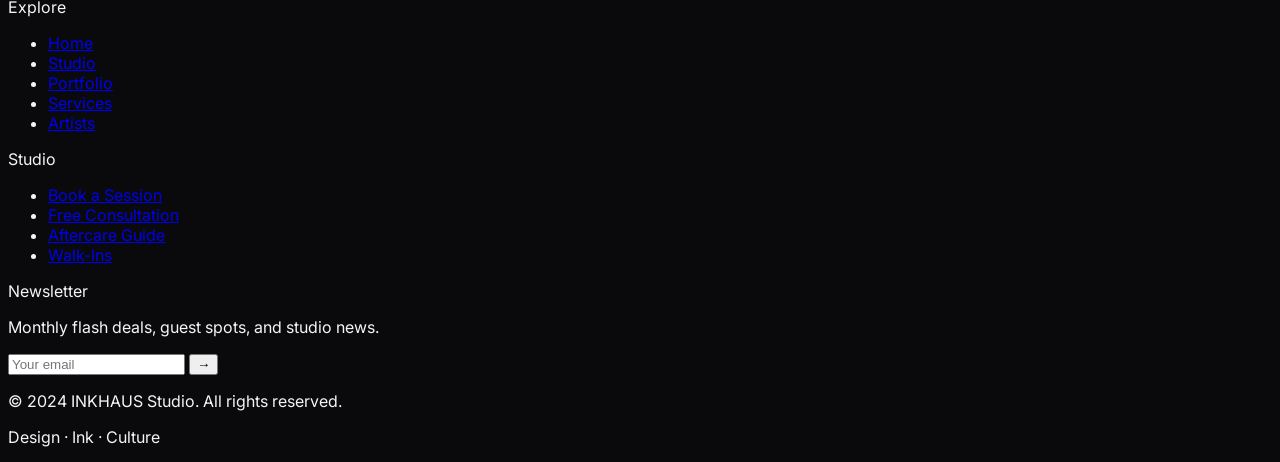
==== commit 3d66628e: "Add files via upload" ====
--- a/index.html
+++ b/index.html
@@ -4,8 +4,11 @@
     <base target="_self">
     <meta charset="UTF-8">
     <meta name="viewport" content="width=device-width, initial-scale=1.0">
-    <title>INKHAUS — Modern Tattoo Studio</title>
+    <title>INKHAUS — Modern Tattoo Studio | Nairobi CBD</title>
     <meta name="description" content="INKHAUS — premier Nairobi CBD tattoo studio. Custom blackwork, realism, geometric, and traditional tattoos by award-winning artists. Book your session today.">
+    
+    <!-- Inline SVG Favicon -->
+    <link rel="icon" type="image/svg+xml" href="data:image/svg+xml,<svg xmlns='http://www.w3.org/2000/svg' viewBox='0 0 100 100'><rect width='100' height='100' rx='20' fill='%230a0a0c'/><path d='M50 15 L85 85 L65 85 L50 50 L35 85 L15 85 Z' fill='%23ff4d00'/><path d='M42 20 L58 20 L50 40 Z' fill='%23ffffff'/></svg>">
     
     <!-- Tailwind CSS CDN -->
     <script src="https://cdn.tailwindcss.com"></script>
@@ -39,9 +42,19 @@
 
     <header id="site-header" class="fixed top-0 inset-x-0 z-50 transition-all duration-300">
         <nav class="max-w-7xl mx-auto flex items-center justify-between px-6 py-4" aria-label="Primary navigation">
-            <a href="#home" class="font-display text-3xl tracking-widest text-white hover:text-accent transition-colors">
-                INK<span class="text-accent">HAUS</span>
+            <!-- SVG LOGO -->
+            <a href="#home" class="flex items-center gap-3 group" aria-label="INKHAUS Home">
+                <svg class="w-9 h-9 text-accent group-hover:scale-105 transition-transform duration-300" viewBox="0 0 100 100" fill="currentColor">
+                    <!-- Tattoo Needle / Diamond Emblem -->
+                    <polygon points="50,5 90,35 50,95 10,35" fill="none" stroke="currentColor" stroke-width="6"/>
+                    <polygon points="50,18 75,37 50,80 25,37" fill="currentColor"/>
+                    <circle cx="50" cy="38" r="7" fill="#0a0a0c"/>
+                </svg>
+                <span class="font-display text-3xl tracking-widest text-white group-hover:text-accent transition-colors">
+                    INK<span class="text-accent">HAUS</span>
+                </span>
             </a>
+
             <ul id="nav-list" class="hidden md:flex items-center gap-8"></ul>
             <div class="flex items-center gap-5">
                 <a href="#contact" class="hidden sm:inline-block bg-accent px-6 py-3 font-bold uppercase tracking-widest text-xs text-black hover:bg-white transition-colors duration-300">
@@ -125,7 +138,12 @@
                         <p class="font-mono text-accent text-xs uppercase tracking-[0.35em] mb-4">Portfolio</p>
                         <h2 class="font-display text-6xl sm:text-7xl text-white leading-[0.95]">SELECTED WORKS</h2>
                     </div>
-                    <p class="max-w-sm text-zinc-400 leading-relaxed">A glimpse of recent work from our artists. Every piece is designed bespoke — no flash, no shortcuts.</p>
+                    <div class="flex flex-col items-start md:items-end gap-3">
+                        <p class="max-w-sm text-zinc-400 leading-relaxed">A glimpse of recent work from our artists. Every piece is designed bespoke — no flash, no shortcuts.</p>
+                        <button id="share-portfolio-btn" class="font-mono text-xs text-accent hover:underline flex items-center gap-2">
+                            <i class="fas fa-link"></i> Copy Link to Current View
+                        </button>
+                    </div>
                 </div>
                 <div id="gallery-filters" class="reveal flex flex-wrap gap-3 mb-10" role="group" aria-label="Filter portfolio by style"></div>
                 <div id="gallery-grid" class="grid grid-cols-1 sm:grid-cols-2 lg:grid-cols-3 gap-5"></div>
@@ -190,6 +208,10 @@
                         </div>
                     </div>
                     <div>
+                        <label for="artist-select" class="block text-sm font-medium text-zinc-300 mb-2">Preferred Artist</label>
+                        <select id="artist-select" class="w-full bg-black/50 border border-white/10 px-4 py-3 text-white focus:outline-none focus:border-accent transition-colors"></select>
+                    </div>
+                    <div>
                         <label for="style" class="block text-sm font-medium text-zinc-300 mb-2">Preferred Style</label>
                         <select id="style" class="w-full bg-black/50 border border-white/10 px-4 py-3 text-white focus:outline-none focus:border-accent transition-colors"></select>
                     </div>
@@ -213,7 +235,15 @@
         <div class="max-w-7xl mx-auto px-6">
             <div class="grid md:grid-cols-4 gap-12">
                 <div>
-                    <p class="font-display text-3xl tracking-widest text-white">INK<span class="text-accent">HAUS</span></p>
+                    <!-- FOOTER LOGO -->
+                    <a href="#home" class="flex items-center gap-3 group">
+                        <svg class="w-8 h-8 text-accent" viewBox="0 0 100 100" fill="currentColor">
+                            <polygon points="50,5 90,35 50,95 10,35" fill="none" stroke="currentColor" stroke-width="6"/>
+                            <polygon points="50,18 75,37 50,80 25,37" fill="currentColor"/>
+                            <circle cx="50" cy="38" r="7" fill="#0a0a0c"/>
+                        </svg>
+                        <span class="font-display text-3xl tracking-widest text-white">INK<span class="text-accent">HAUS</span></span>
+                    </a>
                     <p class="mt-4 text-zinc-500 text-sm leading-relaxed">Premium tattooing in Nairobi CBD since 2009. Art you can wear.</p>
                     <div id="social-icons" class="mt-6 flex gap-3"></div>
                 </div>
--- a/styles.css
+++ b/styles.css
@@ -1,76 +1,76 @@
 :root {
---accent: #ff4d00;
+  --accent: #ff4d00;
 }
 
 html {
-scroll-behavior: smooth;
+  scroll-behavior: smooth;
 }
 
 body {
-font-family: "Inter", sans-serif;
-background-color: #0a0a0c;
-color: #f5f5f5;
+  font-family: "Inter", sans-serif;
+  background-color: #0a0a0c;
+  color: #f5f5f5;
 }
 
 [id] {
-scroll-margin-top: 90px;
+  scroll-margin-top: 90px;
 }
 
 ::selection {
-background: var(--accent);
-color: #000;
+  background: var(--accent);
+  color: #000;
 }
 
 ::-webkit-scrollbar {
-width: 10px;
+  width: 10px;
 }
 ::-webkit-scrollbar-track {
-background: #0a0a0c;
+  background: #0a0a0c;
 }
 ::-webkit-scrollbar-thumb {
-background: #2c2c31;
-border-radius: 5px;
+  background: #2c2c31;
+  border-radius: 5px;
 }
 ::-webkit-scrollbar-thumb:hover {
-background: var(--accent);
+  background: var(--accent);
 }
 
 .dotted-bg {
-background-image: radial-gradient(rgba(255, 255, 255, 0.05) 1px, transparent 1px);
-background-size: 26px 26px;
+  background-image: radial-gradient(rgba(255, 255, 255, 0.05) 1px, transparent 1px);
+  background-size: 26px 26px;
 }
 
 .marquee-track {
-display: inline-flex;
-white-space: nowrap;
-animation: marquee 28s linear infinite;
-will-change: transform;
+  display: inline-flex;
+  white-space: nowrap;
+  animation: marquee 28s linear infinite;
+  will-change: transform;
 }
 
 @keyframes marquee {
-from { transform: translateX(0); }
-to { transform: translateX(-50%); }
+  from { transform: translateX(0); }
+  to { transform: translateX(-50%); }
 }
 
 .reveal {
-opacity: 0;
-transform: translateY(28px);
-transition: opacity 0.7s ease, transform 0.7s ease;
+  opacity: 0;
+  transform: translateY(28px);
+  transition: opacity 0.7s ease, transform 0.7s ease;
 }
 
 .reveal.revealed {
-opacity: 1;
-transform: translateY(0);
+  opacity: 1;
+  transform: translateY(0);
 }
 
 @keyframes fadeUp {
-from { opacity: 0; transform: translateY(28px); }
-to { opacity: 1; transform: translateY(0); }
+  from { opacity: 0; transform: translateY(28px); }
+  to { opacity: 1; transform: translateY(0); }
 }
 
 .animate-hero {
-opacity: 0;
-animation: fadeUp 0.9s cubic-bezier(0.22, 1, 0.36, 1) forwards;
+  opacity: 0;
+  animation: fadeUp 0.9s cubic-bezier(0.22, 1, 0.36, 1) forwards;
 }
 
 .animate-hero-delay-1 { animation-delay: 0.15s; }
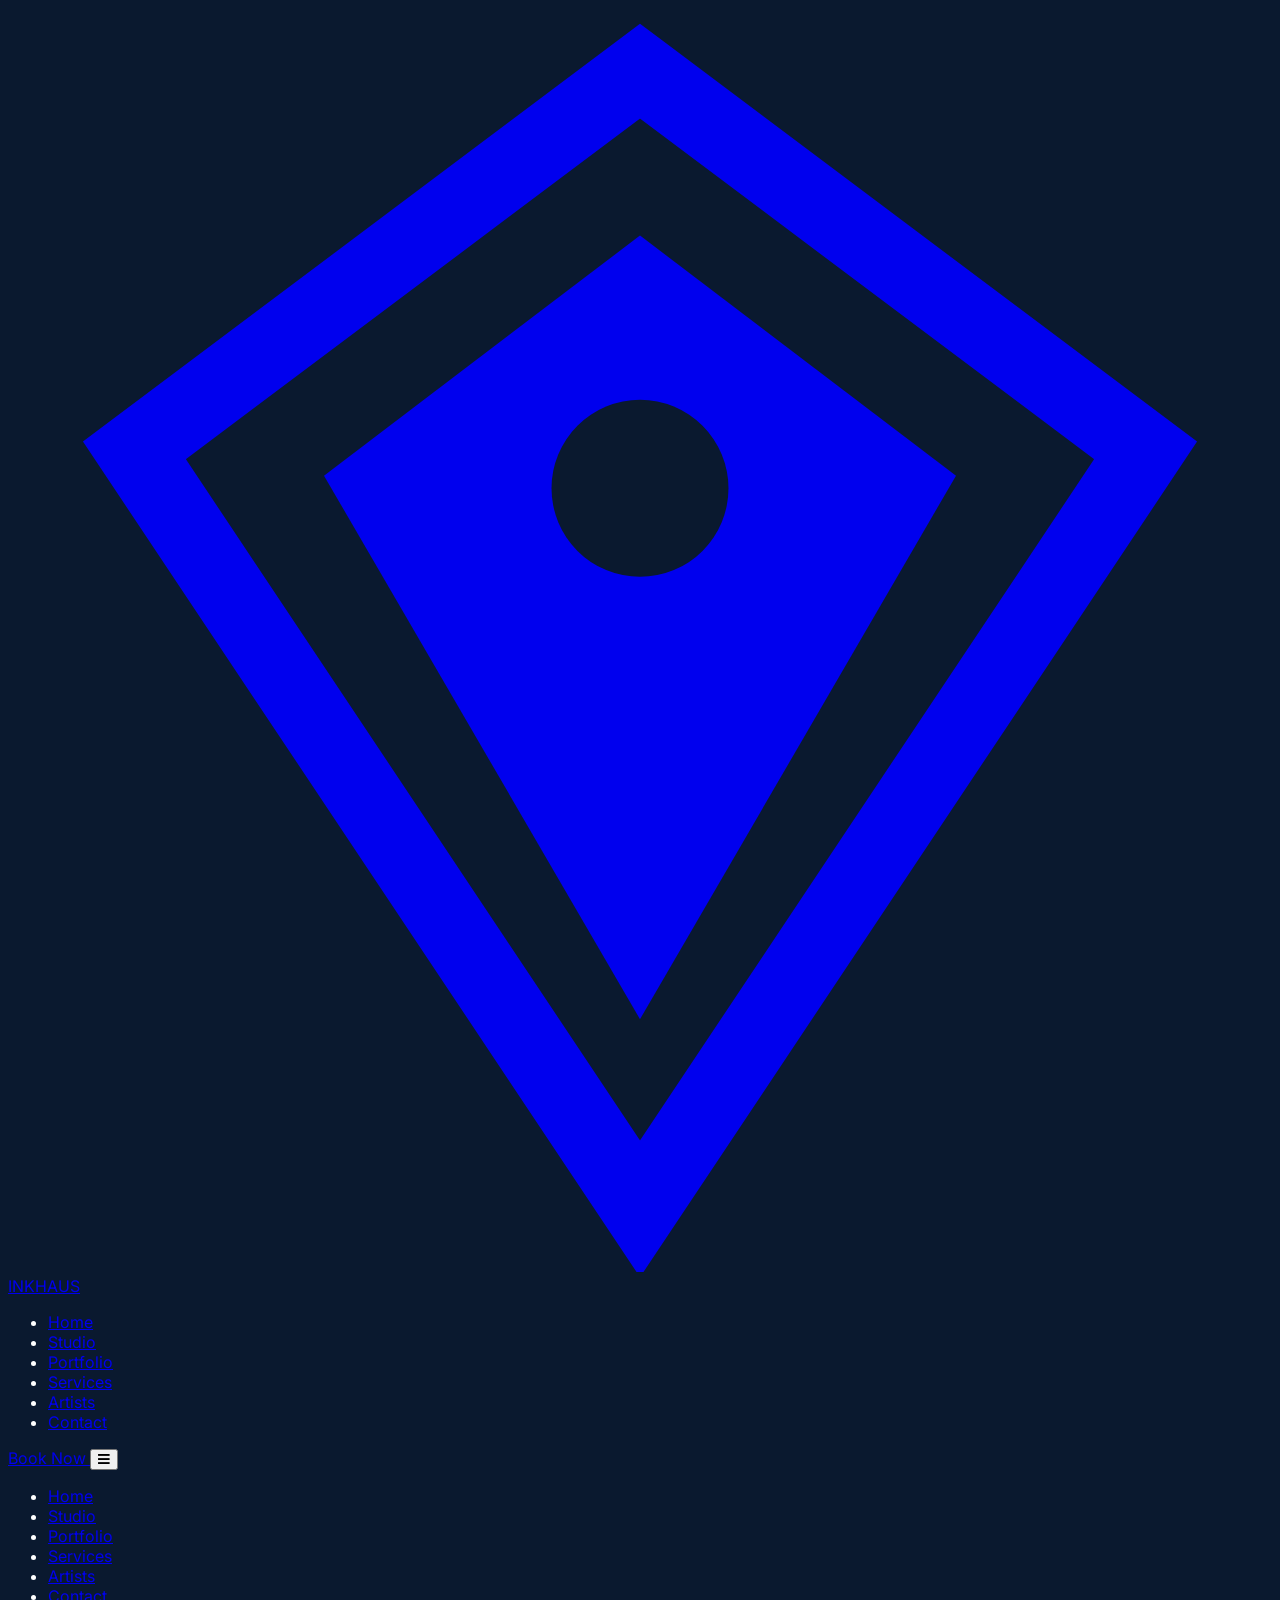
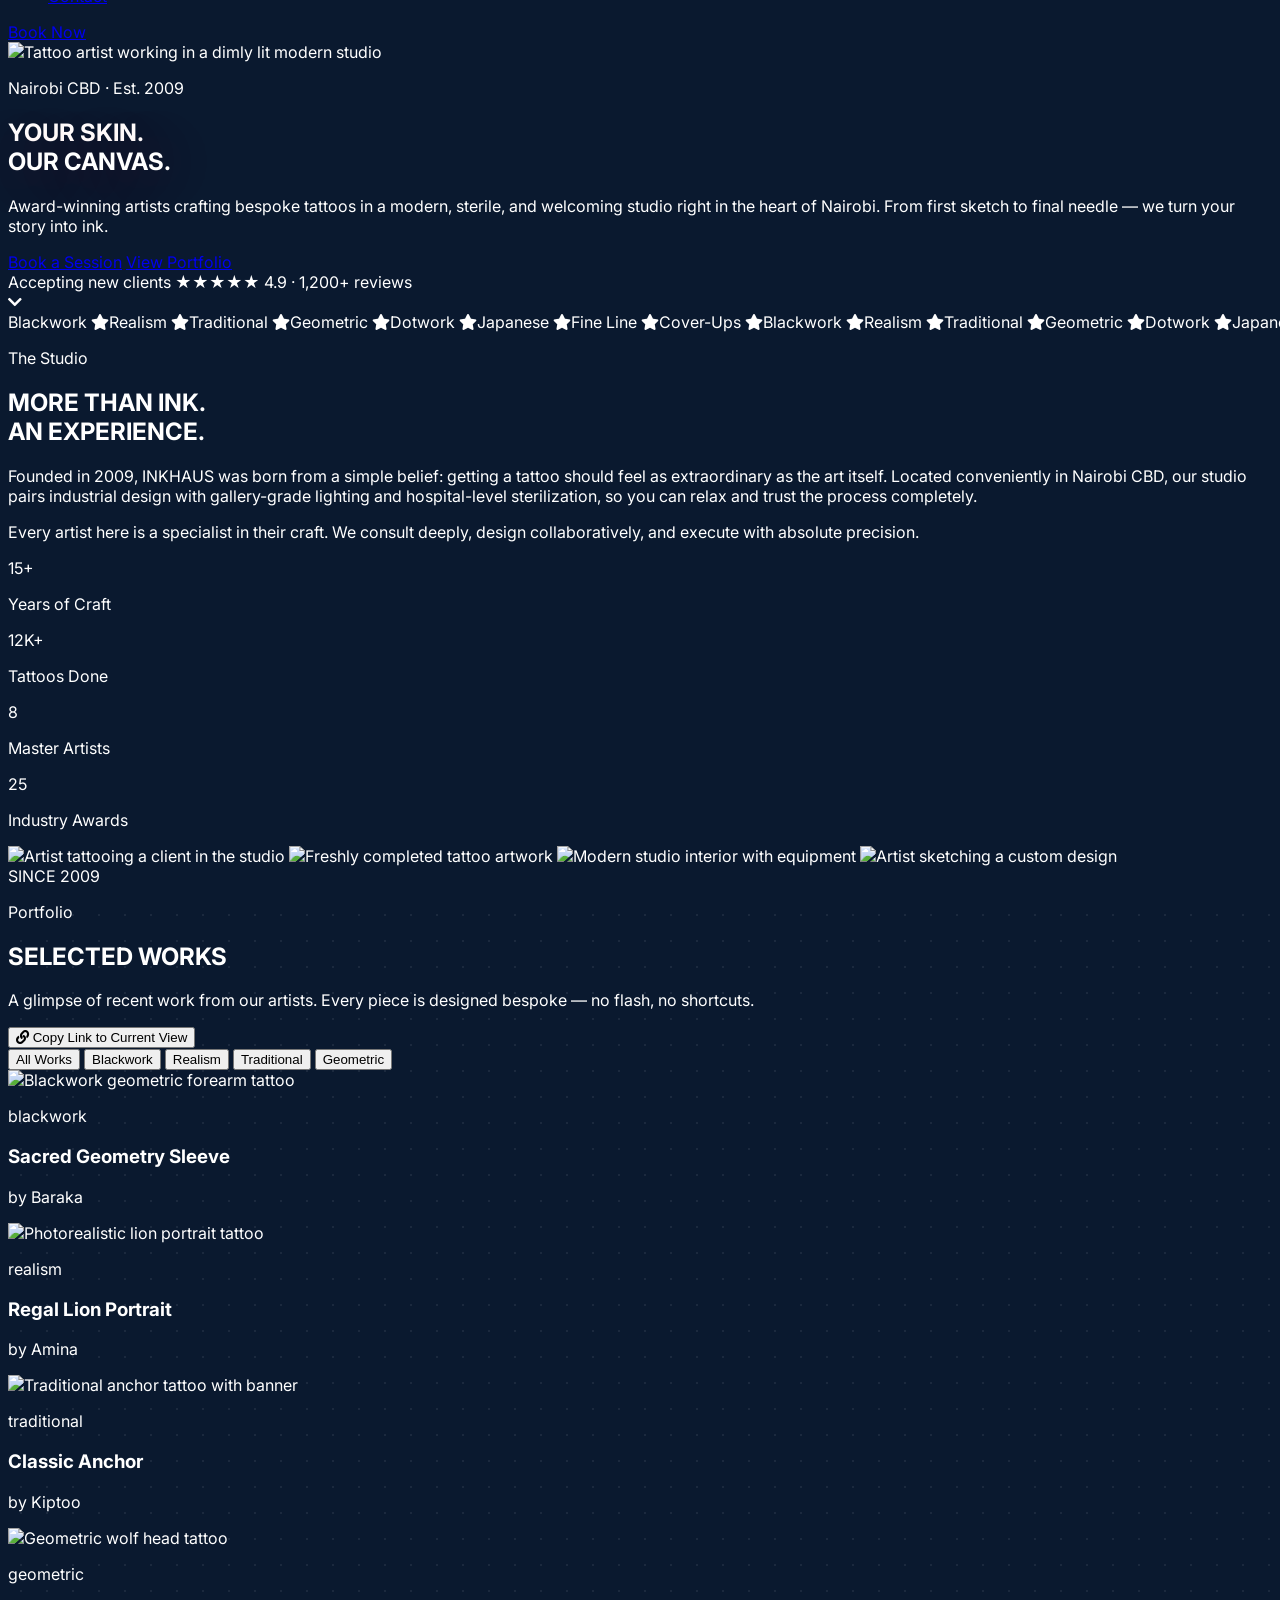
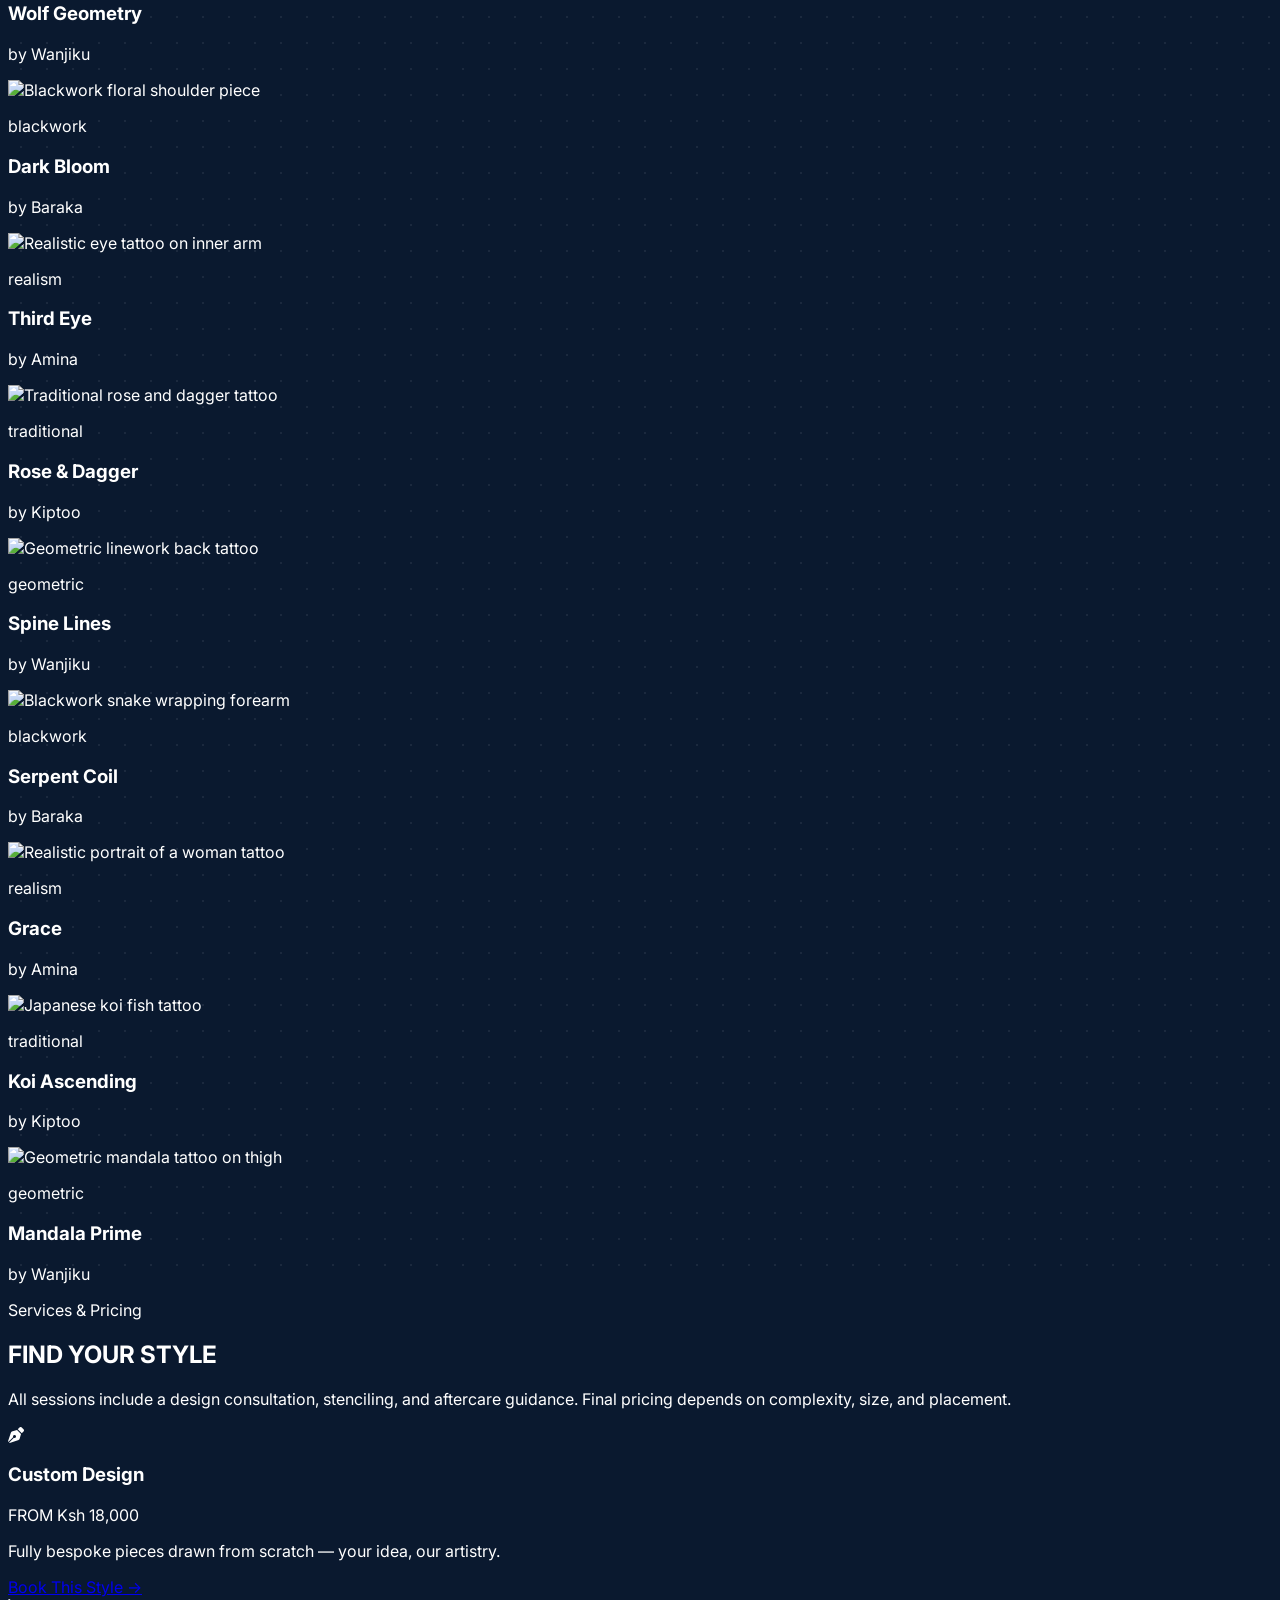
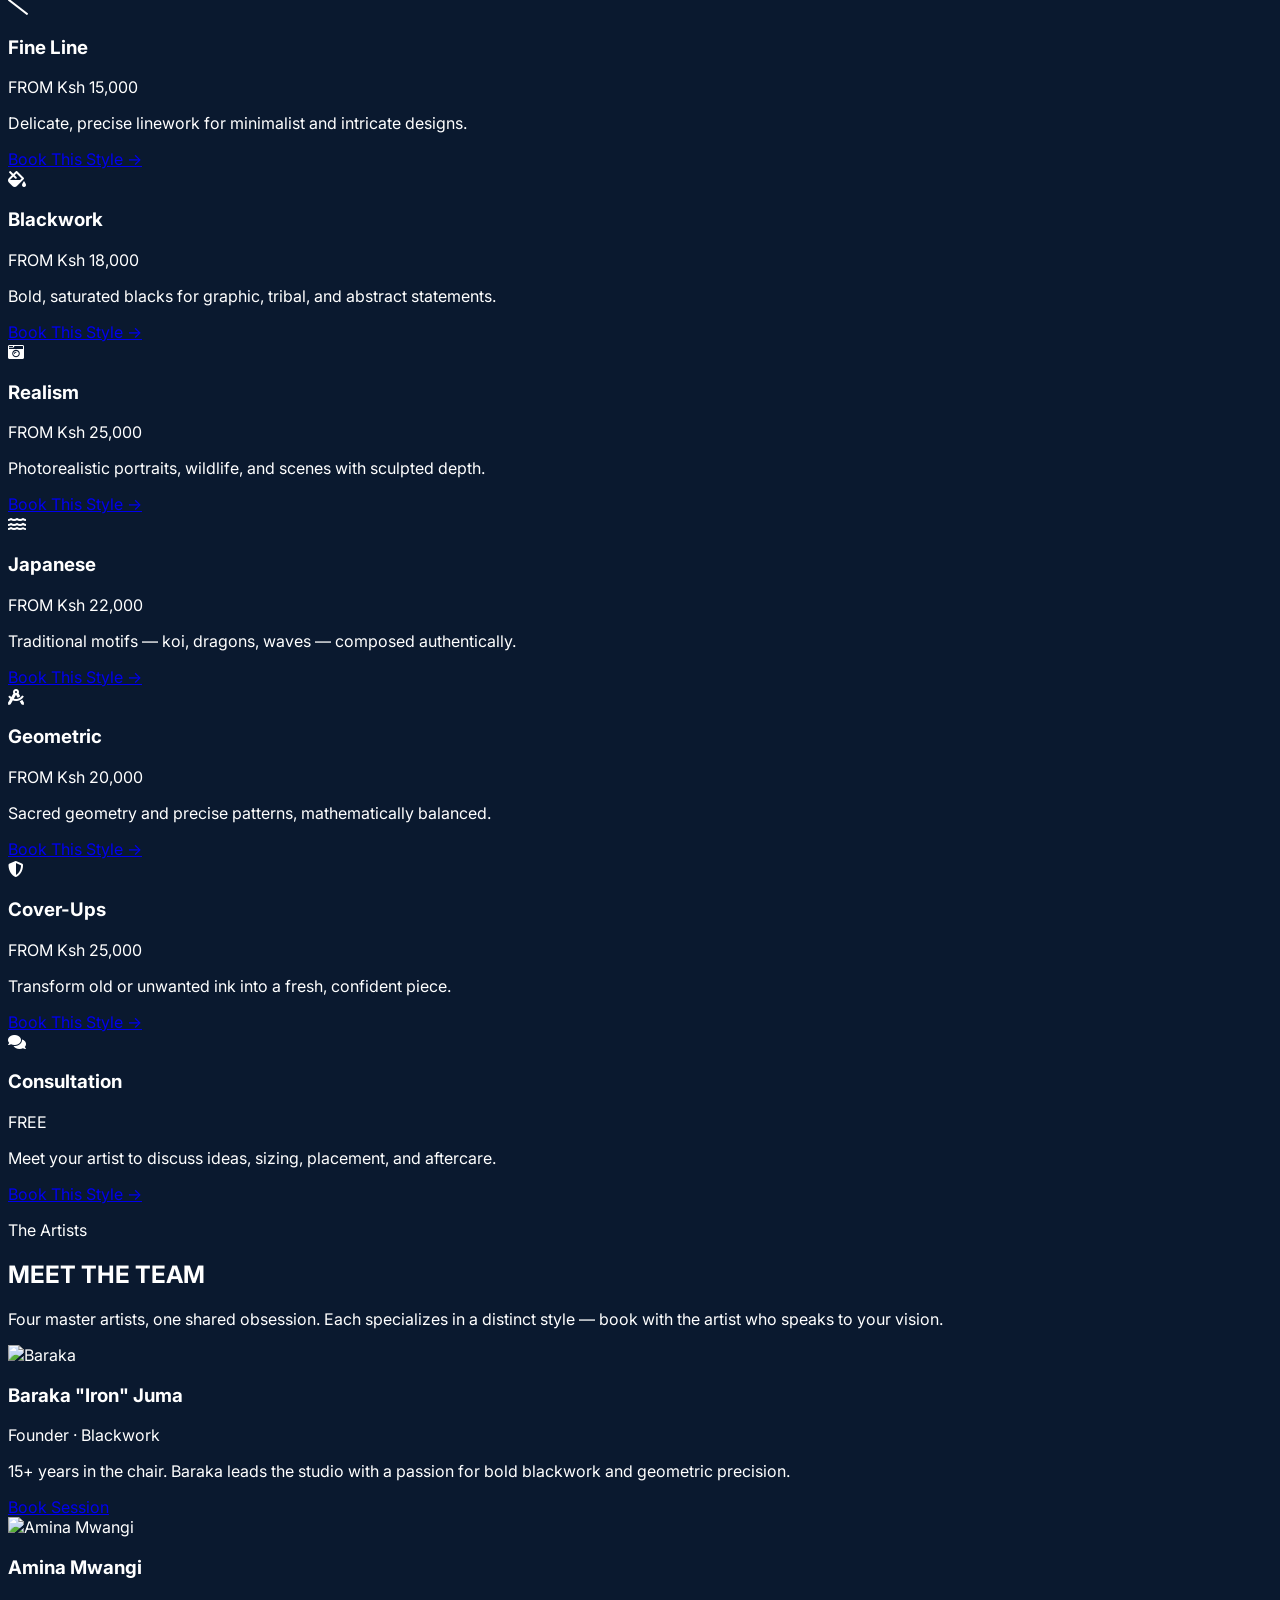
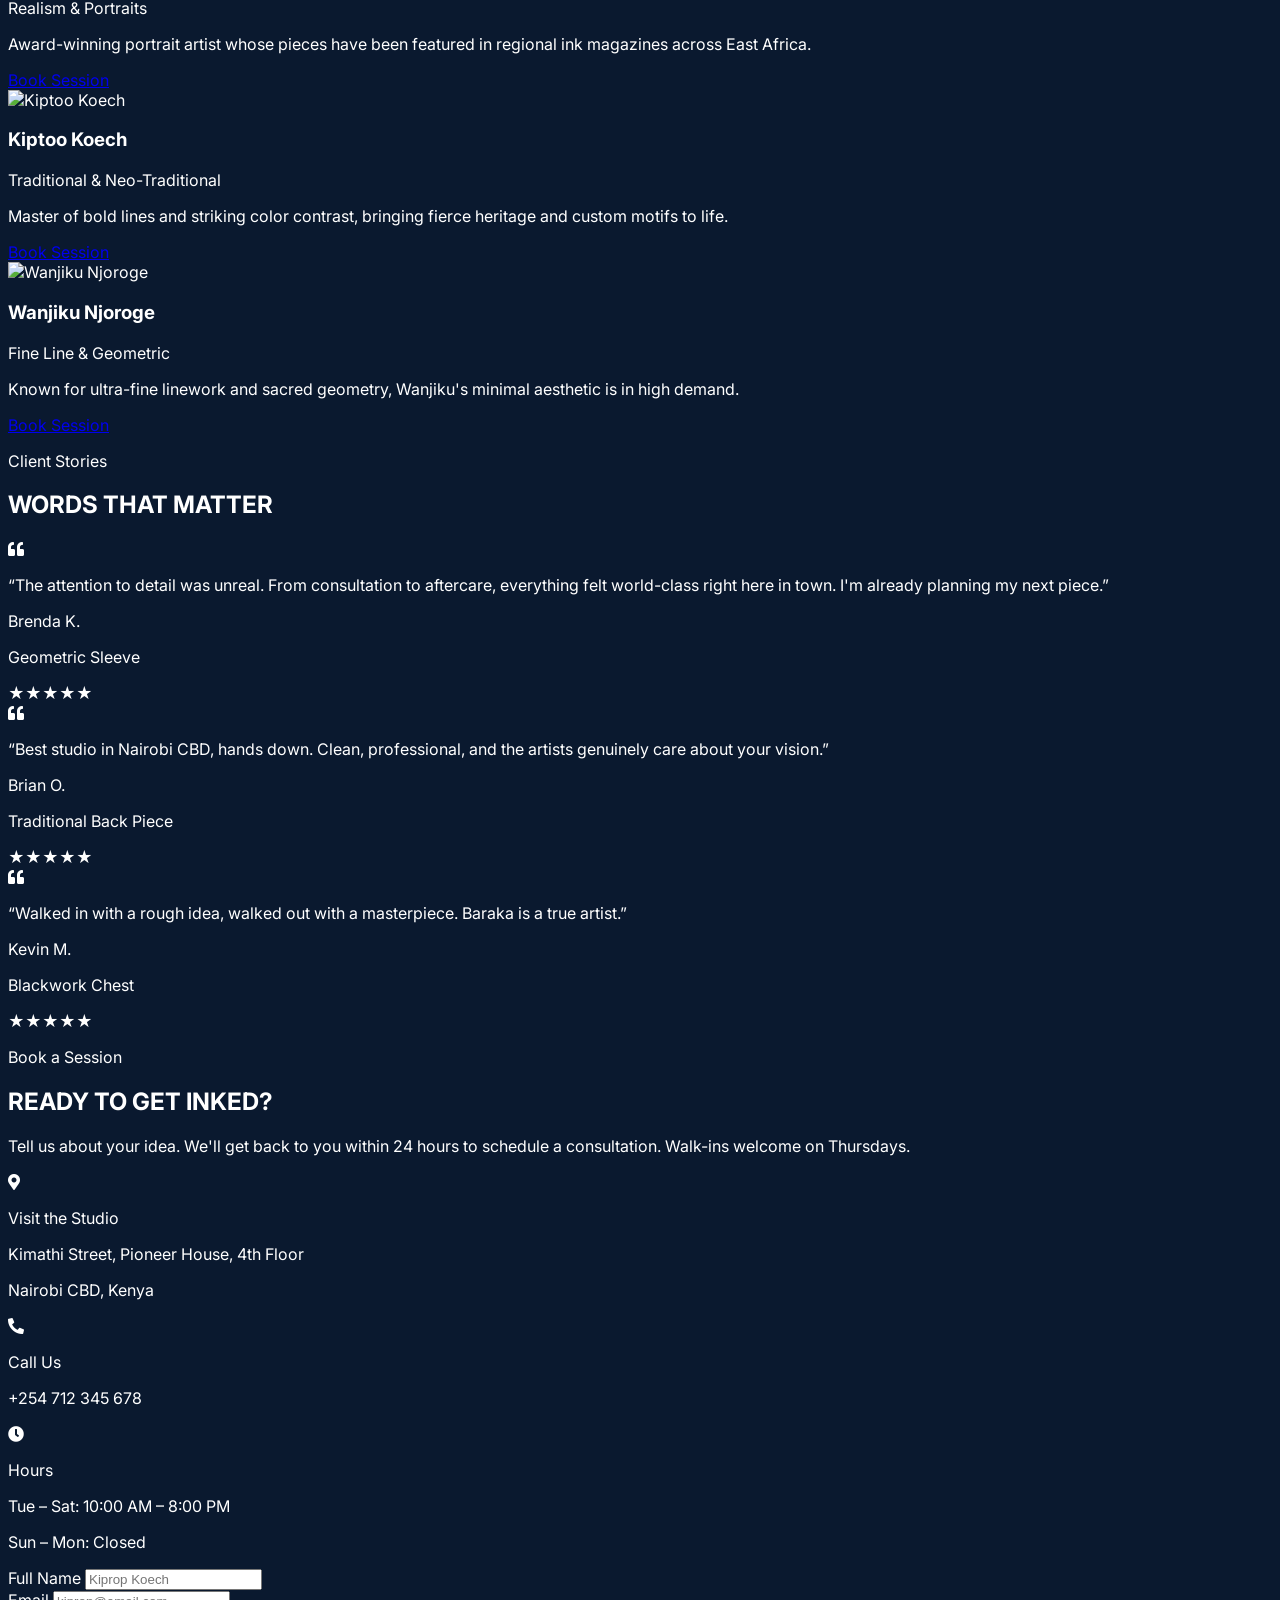
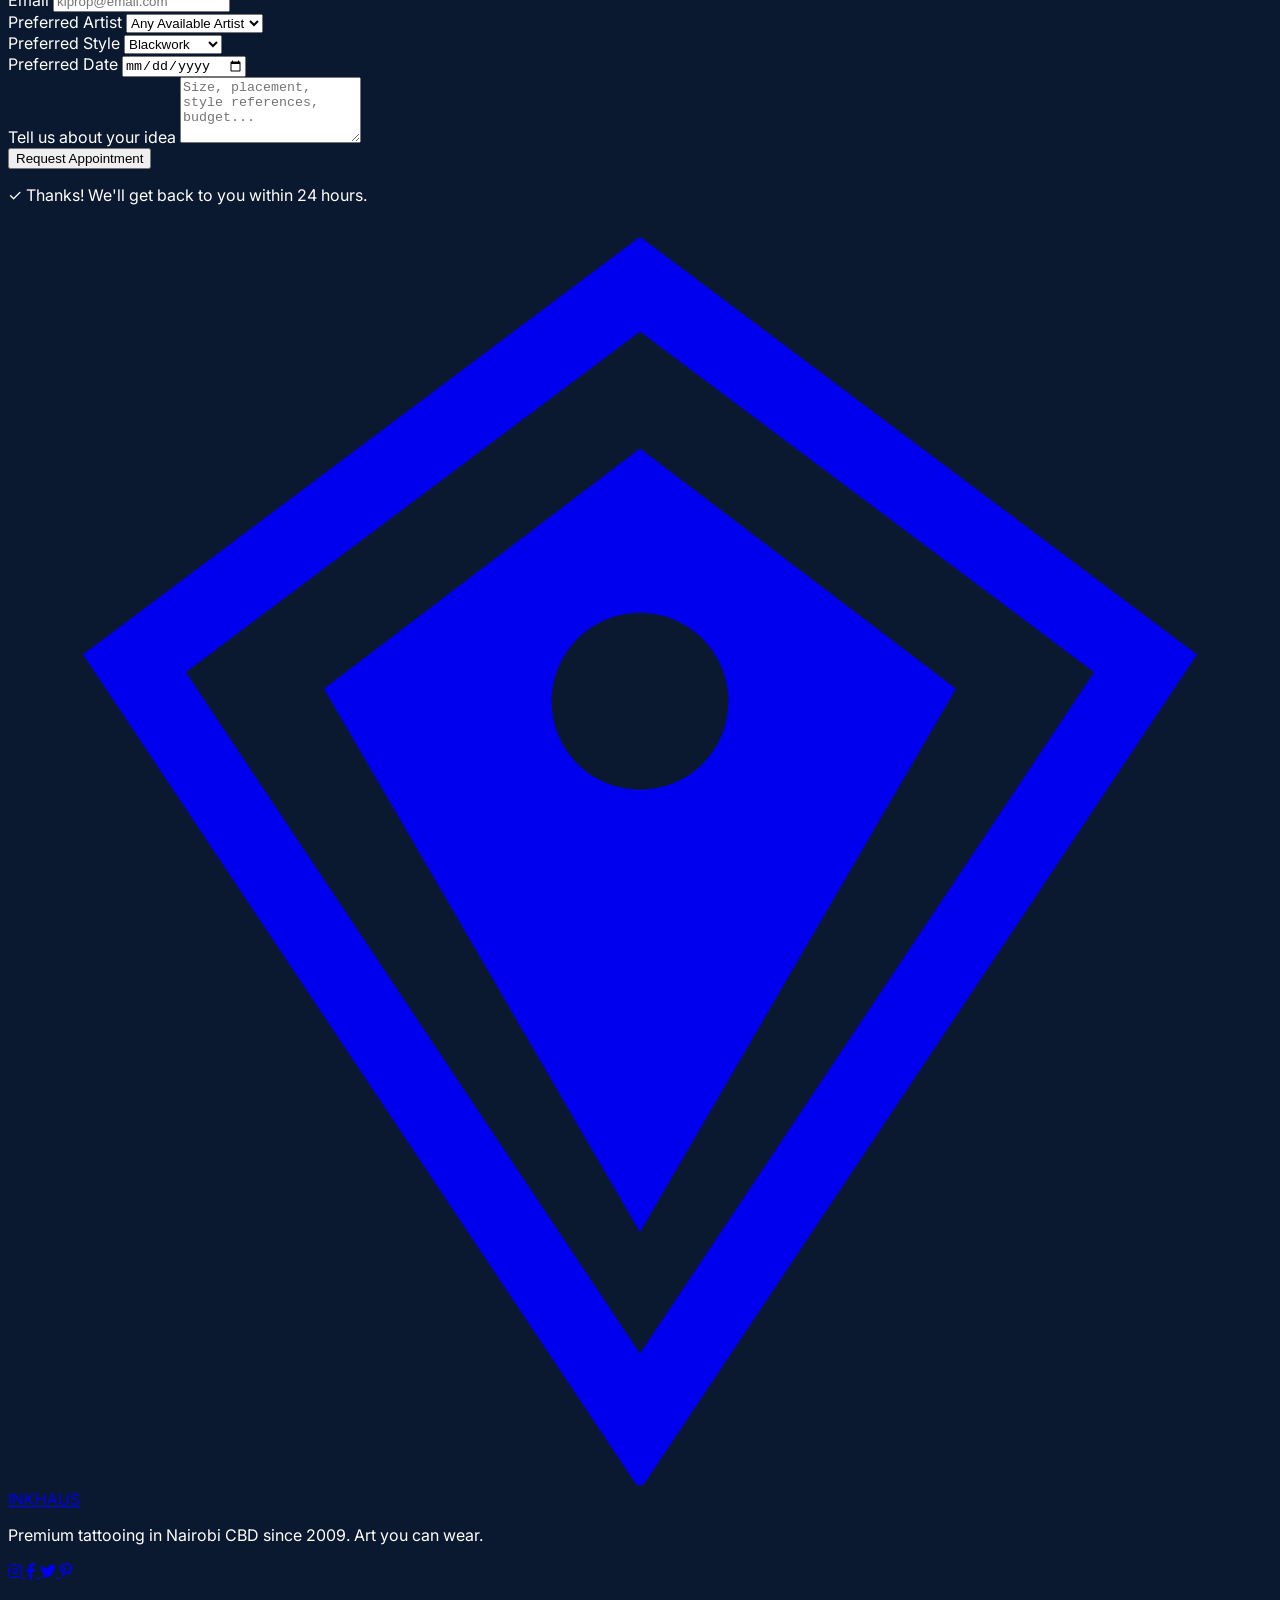
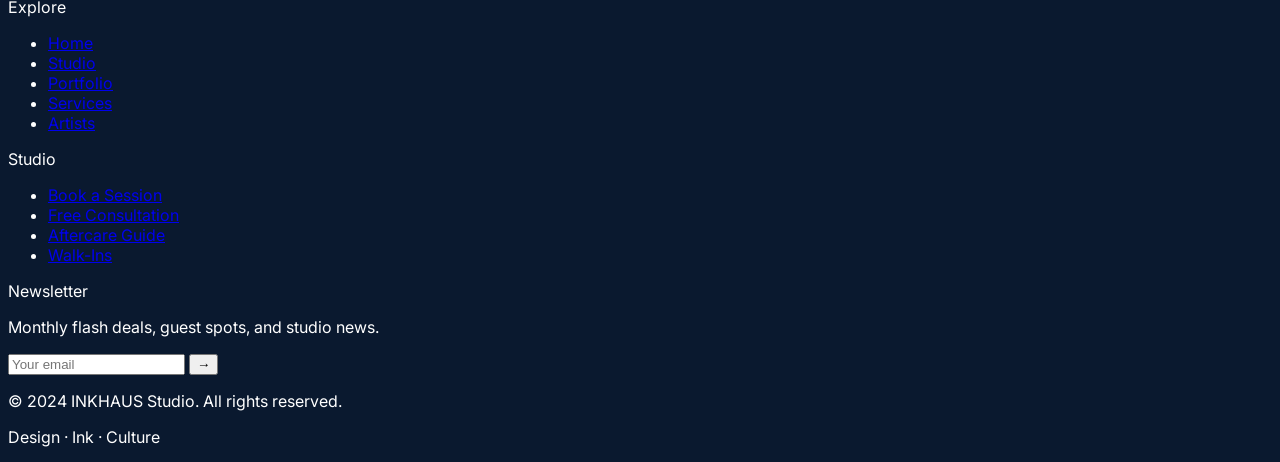
==== commit 3566f68a: "Add files via upload" ====
--- a/index.html
+++ b/index.html
@@ -8,7 +8,7 @@
     <meta name="description" content="INKHAUS — premier Nairobi CBD tattoo studio. Custom blackwork, realism, geometric, and traditional tattoos by award-winning artists. Book your session today.">
     
     <!-- Inline SVG Favicon -->
-    <link rel="icon" type="image/svg+xml" href="data:image/svg+xml,<svg xmlns='http://www.w3.org/2000/svg' viewBox='0 0 100 100'><rect width='100' height='100' rx='20' fill='%230a0a0c'/><path d='M50 15 L85 85 L65 85 L50 50 L35 85 L15 85 Z' fill='%23ff4d00'/><path d='M42 20 L58 20 L50 40 Z' fill='%23ffffff'/></svg>">
+    <link rel="icon" type="image/svg+xml" href="data:image/svg+xml,<svg xmlns='http://www.w3.org/2000/svg' viewBox='0 0 100 100'><rect width='100' height='100' rx='20' fill='%230A192F'/><path d='M50 15 L85 85 L65 85 L50 50 L35 85 L15 85 Z' fill='%23ff4d00'/><path d='M42 20 L58 20 L50 40 Z' fill='%23ffffff'/></svg>">
     
     <!-- Tailwind CSS CDN -->
     <script src="https://cdn.tailwindcss.com"></script>
@@ -17,7 +17,13 @@
             theme: {
                 extend: {
                     colors: {
-                        accent: "#ff4d00"
+                        accent: "#FF4D00",
+                        navy: {
+                            DEFAULT: "#0A192F",
+                            dark: "#060D1A",
+                            card: "#112240",
+                            surface: "#0B132B"
+                        }
                     },
                     fontFamily: {
                         display: ['"Bebas Neue"', "sans-serif"],
@@ -38,17 +44,16 @@
     <!-- Custom CSS -->
     <link rel="stylesheet" href="styles.css">
 </head>
-<body class="bg-[#0a0a0c] text-white antialiased">
+<body class="bg-navy text-white antialiased">
 
     <header id="site-header" class="fixed top-0 inset-x-0 z-50 transition-all duration-300">
         <nav class="max-w-7xl mx-auto flex items-center justify-between px-6 py-4" aria-label="Primary navigation">
             <!-- SVG LOGO -->
             <a href="#home" class="flex items-center gap-3 group" aria-label="INKHAUS Home">
                 <svg class="w-9 h-9 text-accent group-hover:scale-105 transition-transform duration-300" viewBox="0 0 100 100" fill="currentColor">
-                    <!-- Tattoo Needle / Diamond Emblem -->
                     <polygon points="50,5 90,35 50,95 10,35" fill="none" stroke="currentColor" stroke-width="6"/>
                     <polygon points="50,18 75,37 50,80 25,37" fill="currentColor"/>
-                    <circle cx="50" cy="38" r="7" fill="#0a0a0c"/>
+                    <circle cx="50" cy="38" r="7" fill="#0A192F"/>
                 </svg>
                 <span class="font-display text-3xl tracking-widest text-white group-hover:text-accent transition-colors">
                     INK<span class="text-accent">HAUS</span>
@@ -65,7 +70,7 @@
                 </button>
             </div>
         </nav>
-        <div id="mobile-menu" class="hidden md:hidden bg-black/95 backdrop-blur-xl border-t border-white/10">
+        <div id="mobile-menu" class="hidden md:hidden bg-navy-dark/95 backdrop-blur-xl border-t border-slate-800">
             <ul id="mobile-nav-list" class="px-6 py-4 space-y-1"></ul>
             <div class="px-6 pb-6">
                 <a href="#contact" class="block bg-accent text-center px-6 py-3 font-bold uppercase tracking-widest text-sm text-black">Book Now</a>
@@ -77,9 +82,9 @@
         <!-- HERO -->
         <section id="home" class="relative min-h-screen flex items-center overflow-hidden">
             <div class="absolute inset-0 -z-10">
-                <img src="https://picsum.photos/1920/1080?random=1" alt="Tattoo artist working in a dimly lit modern studio" class="w-full h-full object-cover">
-                <div class="absolute inset-0 bg-gradient-to-r from-[#0a0a0c] via-[#0a0a0c]/85 to-[#0a0a0c]/30"></div>
-                <div class="absolute inset-0 bg-gradient-to-t from-[#0a0a0c] via-transparent to-[#0a0a0c]/70"></div>
+                <img src="https://raw.githubusercontent.com/zoneislaced/INK-HAUS/refs/heads/main/New%20folder/IMG-20261022-WA0009.jpg" alt="Tattoo artist working in a dimly lit modern studio" class="w-full h-full object-cover">
+                <div class="absolute inset-0 bg-gradient-to-r from-navy via-navy/90 to-navy/40"></div>
+                <div class="absolute inset-0 bg-gradient-to-t from-navy via-transparent to-navy/70"></div>
             </div>
             <div class="max-w-7xl mx-auto px-6 pt-28 pb-24 w-full">
                 <p class="animate-hero font-mono text-accent text-xs sm:text-sm uppercase tracking-[0.35em] mb-5">Nairobi CBD · Est. 2009</p>
@@ -87,19 +92,19 @@
                     YOUR SKIN.<br>
                     <span class="text-accent" style="text-shadow: 0 0 60px rgba(255,77,0,0.35);">OUR CANVAS.</span>
                 </h1>
-                <p class="animate-hero animate-hero-delay-2 mt-7 max-w-xl text-zinc-300 text-base sm:text-lg leading-relaxed">
+                <p class="animate-hero animate-hero-delay-2 mt-7 max-w-xl text-slate-300 text-base sm:text-lg leading-relaxed">
                     Award-winning artists crafting bespoke tattoos in a modern, sterile, and welcoming studio right in the heart of Nairobi. From first sketch to final needle — we turn your story into ink.
                 </p>
                 <div class="animate-hero animate-hero-delay-3 mt-9 flex flex-wrap gap-4">
                     <a href="#contact" class="inline-block bg-accent px-8 py-4 font-bold uppercase tracking-widest text-sm text-black hover:bg-white transition-colors duration-300 shadow-lg shadow-accent/25">Book a Session</a>
-                    <a href="#portfolio" class="inline-block border border-white/30 px-8 py-4 font-bold uppercase tracking-widest text-sm text-white hover:border-accent hover:text-accent transition-colors duration-300">View Portfolio</a>
-                </div>
-                <div class="animate-hero animate-hero-delay-3 mt-12 flex flex-col sm:flex-row sm:items-center gap-4 sm:gap-10 font-mono text-[11px] uppercase tracking-[0.25em] text-zinc-400">
+                    <a href="#portfolio" class="inline-block border border-slate-700 px-8 py-4 font-bold uppercase tracking-widest text-sm text-white hover:border-accent hover:text-accent transition-colors duration-300">View Portfolio</a>
+                </div>
+                <div class="animate-hero animate-hero-delay-3 mt-12 flex flex-col sm:flex-row sm:items-center gap-4 sm:gap-10 font-mono text-[11px] uppercase tracking-[0.25em] text-slate-400">
                     <span class="flex items-center gap-2.5"><span class="w-2 h-2 rounded-full bg-accent animate-pulse"></span> Accepting new clients</span>
-                    <span class="flex items-center gap-2.5 text-yellow-400">★★★★★ <span class="text-zinc-400">4.9 · 1,200+ reviews</span></span>
-                </div>
-            </div>
-            <div class="absolute bottom-8 left-1/2 -translate-x-1/2 animate-bounce text-zinc-500 hidden md:block" aria-hidden="true">
+                    <span class="flex items-center gap-2.5 text-yellow-400">★★★★★ <span class="text-slate-400">4.9 · 1,200+ reviews</span></span>
+                </div>
+            </div>
+            <div class="absolute bottom-8 left-1/2 -translate-x-1/2 animate-bounce text-slate-500 hidden md:block" aria-hidden="true">
                 <i class="fas fa-chevron-down"></i>
             </div>
         </section>
@@ -110,18 +115,18 @@
         </div>
 
         <!-- STUDIO -->
-        <section id="studio" class="py-24 lg:py-32 bg-[#0a0a0c]">
+        <section id="studio" class="py-24 lg:py-32 bg-navy">
             <div class="max-w-7xl mx-auto px-6 grid lg:grid-cols-2 gap-16 lg:gap-20 items-center">
                 <div class="reveal">
                     <p class="font-mono text-accent text-xs uppercase tracking-[0.35em] mb-4">The Studio</p>
-                    <h2 class="font-display text-6xl sm:text-7xl text-white leading-[0.95]">MORE THAN INK.<br><span class="text-zinc-500">AN EXPERIENCE.</span></h2>
-                    <p class="mt-7 text-zinc-400 leading-relaxed">
+                    <h2 class="font-display text-6xl sm:text-7xl text-white leading-[0.95]">MORE THAN INK.<br><span class="text-slate-500">AN EXPERIENCE.</span></h2>
+                    <p class="mt-7 text-slate-300 leading-relaxed">
                         Founded in 2009, INKHAUS was born from a simple belief: getting a tattoo should feel as extraordinary as the art itself. Located conveniently in Nairobi CBD, our studio pairs industrial design with gallery-grade lighting and hospital-level sterilization, so you can relax and trust the process completely.
                     </p>
-                    <p class="mt-4 text-zinc-400 leading-relaxed">
+                    <p class="mt-4 text-slate-300 leading-relaxed">
                         Every artist here is a specialist in their craft. We consult deeply, design collaboratively, and execute with absolute precision.
                     </p>
-                    <div id="stats-grid" class="mt-12 grid grid-cols-2 lg:grid-cols-4 gap-8 border-t border-white/10 pt-10"></div>
+                    <div id="stats-grid" class="mt-12 grid grid-cols-2 lg:grid-cols-4 gap-8 border-t border-slate-800 pt-10"></div>
                 </div>
                 <div class="reveal relative">
                     <div id="studio-images" class="grid grid-cols-2 gap-4"></div>
@@ -131,7 +136,7 @@
         </section>
 
         <!-- PORTFOLIO -->
-        <section id="portfolio" class="py-24 lg:py-32 bg-[#111114] dotted-bg">
+        <section id="portfolio" class="py-24 lg:py-32 bg-navy-surface dotted-bg">
             <div class="max-w-7xl mx-auto px-6">
                 <div class="reveal flex flex-col md:flex-row md:items-end justify-between gap-6 mb-12">
                     <div>
@@ -139,7 +144,7 @@
                         <h2 class="font-display text-6xl sm:text-7xl text-white leading-[0.95]">SELECTED WORKS</h2>
                     </div>
                     <div class="flex flex-col items-start md:items-end gap-3">
-                        <p class="max-w-sm text-zinc-400 leading-relaxed">A glimpse of recent work from our artists. Every piece is designed bespoke — no flash, no shortcuts.</p>
+                        <p class="max-w-sm text-slate-300 leading-relaxed">A glimpse of recent work from our artists. Every piece is designed bespoke — no flash, no shortcuts.</p>
                         <button id="share-portfolio-btn" class="font-mono text-xs text-accent hover:underline flex items-center gap-2">
                             <i class="fas fa-link"></i> Copy Link to Current View
                         </button>
@@ -151,33 +156,33 @@
         </section>
 
         <!-- SERVICES -->
-        <section id="services" class="py-24 lg:py-32 bg-[#0a0a0c]">
+        <section id="services" class="py-24 lg:py-32 bg-navy">
             <div class="max-w-7xl mx-auto px-6">
                 <div class="reveal text-center mb-16">
                     <p class="font-mono text-accent text-xs uppercase tracking-[0.35em] mb-4">Services &amp; Pricing</p>
                     <h2 class="font-display text-6xl sm:text-7xl text-white leading-[0.95]">FIND YOUR STYLE</h2>
-                    <p class="mt-5 text-zinc-400 max-w-2xl mx-auto leading-relaxed">All sessions include a design consultation, stenciling, and aftercare guidance. Final pricing depends on complexity, size, and placement.</p>
+                    <p class="mt-5 text-slate-300 max-w-2xl mx-auto leading-relaxed">All sessions include a design consultation, stenciling, and aftercare guidance. Final pricing depends on complexity, size, and placement.</p>
                 </div>
                 <div id="services-grid" class="grid grid-cols-1 sm:grid-cols-2 lg:grid-cols-4 gap-5"></div>
             </div>
         </section>
 
         <!-- ARTISTS -->
-        <section id="artists" class="py-24 lg:py-32 bg-[#111114]">
+        <section id="artists" class="py-24 lg:py-32 bg-navy-surface">
             <div class="max-w-7xl mx-auto px-6">
                 <div class="reveal flex flex-col md:flex-row md:items-end justify-between gap-6 mb-14">
                     <div>
                         <p class="font-mono text-accent text-xs uppercase tracking-[0.35em] mb-4">The Artists</p>
                         <h2 class="font-display text-6xl sm:text-7xl text-white leading-[0.95]">MEET THE TEAM</h2>
                     </div>
-                    <p class="max-w-sm text-zinc-400 leading-relaxed">Four master artists, one shared obsession. Each specializes in a distinct style — book with the artist who speaks to your vision.</p>
+                    <p class="max-w-sm text-slate-300 leading-relaxed">Four master artists, one shared obsession. Each specializes in a distinct style — book with the artist who speaks to your vision.</p>
                 </div>
                 <div id="artists-grid" class="grid grid-cols-1 sm:grid-cols-2 lg:grid-cols-4 gap-6"></div>
             </div>
         </section>
 
         <!-- TESTIMONIALS -->
-        <section id="testimonials" class="py-24 lg:py-32 bg-[#0a0a0c]">
+        <section id="testimonials" class="py-24 lg:py-32 bg-navy">
             <div class="max-w-7xl mx-auto px-6">
                 <div class="reveal text-center mb-14">
                     <p class="font-mono text-accent text-xs uppercase tracking-[0.35em] mb-4">Client Stories</p>
@@ -188,40 +193,40 @@
         </section>
 
         <!-- CONTACT / BOOKING -->
-        <section id="contact" class="py-24 lg:py-32 bg-[#111114]">
+        <section id="contact" class="py-24 lg:py-32 bg-navy-surface">
             <div class="max-w-7xl mx-auto px-6 grid lg:grid-cols-2 gap-16">
                 <div class="reveal">
                     <p class="font-mono text-accent text-xs uppercase tracking-[0.35em] mb-4">Book a Session</p>
                     <h2 class="font-display text-6xl sm:text-7xl text-white leading-[0.95]">READY TO GET INKED?</h2>
-                    <p class="mt-6 text-zinc-400 leading-relaxed">Tell us about your idea. We'll get back to you within 24 hours to schedule a consultation. Walk-ins welcome on Thursdays.</p>
+                    <p class="mt-6 text-slate-300 leading-relaxed">Tell us about your idea. We'll get back to you within 24 hours to schedule a consultation. Walk-ins welcome on Thursdays.</p>
                     <div id="contact-info" class="mt-10 space-y-6"></div>
                 </div>
-                <form id="booking-form" class="reveal bg-[#0a0a0c] border border-white/10 p-8 space-y-5 [color-scheme:dark]">
+                <form id="booking-form" class="reveal bg-navy-card border border-slate-700/60 p-8 space-y-5 [color-scheme:dark]">
                     <div class="grid sm:grid-cols-2 gap-5">
                         <div>
-                            <label for="name" class="block text-sm font-medium text-zinc-300 mb-2">Full Name</label>
-                            <input type="text" id="name" required class="w-full bg-black/50 border border-white/10 px-4 py-3 text-white placeholder-zinc-600 focus:outline-none focus:border-accent transition-colors" placeholder="Kiprop Koech">
+                            <label for="name" class="block text-sm font-medium text-slate-300 mb-2">Full Name</label>
+                            <input type="text" id="name" required class="w-full bg-navy-dark/80 border border-slate-700 px-4 py-3 text-white placeholder-slate-500 focus:outline-none focus:border-accent transition-colors" placeholder="Kiprop Koech">
                         </div>
                         <div>
-                            <label for="email" class="block text-sm font-medium text-zinc-300 mb-2">Email</label>
-                            <input type="email" id="email" required class="w-full bg-black/50 border border-white/10 px-4 py-3 text-white placeholder-zinc-600 focus:outline-none focus:border-accent transition-colors" placeholder="kiprop@email.com">
+                            <label for="email" class="block text-sm font-medium text-slate-300 mb-2">Email</label>
+                            <input type="email" id="email" required class="w-full bg-navy-dark/80 border border-slate-700 px-4 py-3 text-white placeholder-slate-500 focus:outline-none focus:border-accent transition-colors" placeholder="kiprop@email.com">
                         </div>
                     </div>
                     <div>
-                        <label for="artist-select" class="block text-sm font-medium text-zinc-300 mb-2">Preferred Artist</label>
-                        <select id="artist-select" class="w-full bg-black/50 border border-white/10 px-4 py-3 text-white focus:outline-none focus:border-accent transition-colors"></select>
-                    </div>
-                    <div>
-                        <label for="style" class="block text-sm font-medium text-zinc-300 mb-2">Preferred Style</label>
-                        <select id="style" class="w-full bg-black/50 border border-white/10 px-4 py-3 text-white focus:outline-none focus:border-accent transition-colors"></select>
-                    </div>
-                    <div>
-                        <label for="date" class="block text-sm font-medium text-zinc-300 mb-2">Preferred Date</label>
-                        <input type="date" id="date" class="w-full bg-black/50 border border-white/10 px-4 py-3 text-white focus:outline-none focus:border-accent transition-colors">
-                    </div>
-                    <div>
-                        <label for="message" class="block text-sm font-medium text-zinc-300 mb-2">Tell us about your idea</label>
-                        <textarea id="message" rows="4" class="w-full bg-black/50 border border-white/10 px-4 py-3 text-white placeholder-zinc-600 focus:outline-none focus:border-accent transition-colors resize-none" placeholder="Size, placement, style references, budget..."></textarea>
+                        <label for="artist-select" class="block text-sm font-medium text-slate-300 mb-2">Preferred Artist</label>
+                        <select id="artist-select" class="w-full bg-navy-dark/80 border border-slate-700 px-4 py-3 text-white focus:outline-none focus:border-accent transition-colors"></select>
+                    </div>
+                    <div>
+                        <label for="style" class="block text-sm font-medium text-slate-300 mb-2">Preferred Style</label>
+                        <select id="style" class="w-full bg-navy-dark/80 border border-slate-700 px-4 py-3 text-white focus:outline-none focus:border-accent transition-colors"></select>
+                    </div>
+                    <div>
+                        <label for="date" class="block text-sm font-medium text-slate-300 mb-2">Preferred Date</label>
+                        <input type="date" id="date" class="w-full bg-navy-dark/80 border border-slate-700 px-4 py-3 text-white focus:outline-none focus:border-accent transition-colors">
+                    </div>
+                    <div>
+                        <label for="message" class="block text-sm font-medium text-slate-300 mb-2">Tell us about your idea</label>
+                        <textarea id="message" rows="4" class="w-full bg-navy-dark/80 border border-slate-700 px-4 py-3 text-white placeholder-slate-500 focus:outline-none focus:border-accent transition-colors resize-none" placeholder="Size, placement, style references, budget..."></textarea>
                     </div>
                     <button type="submit" class="w-full bg-accent px-8 py-4 font-bold uppercase tracking-widest text-sm text-black hover:bg-white transition-colors duration-300">Request Appointment</button>
                     <p id="form-success" class="hidden text-center text-green-400 text-sm mt-4">✓ Thanks! We'll get back to you within 24 hours.</p>
@@ -231,7 +236,7 @@
     </main>
 
     <!-- FOOTER -->
-    <footer class="bg-[#08080a] border-t border-white/10 pt-16 pb-8">
+    <footer class="bg-navy-dark border-t border-slate-800 pt-16 pb-8">
         <div class="max-w-7xl mx-auto px-6">
             <div class="grid md:grid-cols-4 gap-12">
                 <div>
@@ -240,32 +245,32 @@
                         <svg class="w-8 h-8 text-accent" viewBox="0 0 100 100" fill="currentColor">
                             <polygon points="50,5 90,35 50,95 10,35" fill="none" stroke="currentColor" stroke-width="6"/>
                             <polygon points="50,18 75,37 50,80 25,37" fill="currentColor"/>
-                            <circle cx="50" cy="38" r="7" fill="#0a0a0c"/>
+                            <circle cx="50" cy="38" r="7" fill="#0A192F"/>
                         </svg>
                         <span class="font-display text-3xl tracking-widest text-white">INK<span class="text-accent">HAUS</span></span>
                     </a>
-                    <p class="mt-4 text-zinc-500 text-sm leading-relaxed">Premium tattooing in Nairobi CBD since 2009. Art you can wear.</p>
+                    <p class="mt-4 text-slate-400 text-sm leading-relaxed">Premium tattooing in Nairobi CBD since 2009. Art you can wear.</p>
                     <div id="social-icons" class="mt-6 flex gap-3"></div>
                 </div>
                 <div id="footer-cols" class="md:col-span-2 grid grid-cols-2 gap-8"></div>
                 <div>
                     <p class="font-semibold text-white uppercase tracking-wider text-sm mb-4">Newsletter</p>
-                    <p class="text-sm text-zinc-500 leading-relaxed">Monthly flash deals, guest spots, and studio news.</p>
+                    <p class="text-sm text-slate-400 leading-relaxed">Monthly flash deals, guest spots, and studio news.</p>
                     <form id="newsletter-form" class="mt-4 flex">
-                        <input type="email" required placeholder="Your email" aria-label="Email address" class="w-full min-w-0 bg-black/50 border border-white/10 px-3 py-2.5 text-sm text-white placeholder-zinc-600 focus:outline-none focus:border-accent transition-colors">
+                        <input type="email" required placeholder="Your email" aria-label="Email address" class="w-full min-w-0 bg-navy border border-slate-700 px-3 py-2.5 text-sm text-white placeholder-slate-500 focus:outline-none focus:border-accent transition-colors">
                         <button type="submit" class="bg-accent px-5 text-black text-sm font-bold hover:bg-white transition-colors" aria-label="Subscribe">→</button>
                     </form>
                 </div>
             </div>
-            <div class="mt-12 pt-6 border-t border-white/10 flex flex-col sm:flex-row justify-between items-center gap-4">
-                <p class="text-zinc-600 text-sm">© 2024 INKHAUS Studio. All rights reserved.</p>
-                <p class="text-zinc-600 text-sm font-mono uppercase tracking-widest">Design · Ink · Culture</p>
+            <div class="mt-12 pt-6 border-t border-slate-800 flex flex-col sm:flex-row justify-between items-center gap-4">
+                <p class="text-slate-500 text-sm">© 2024 INKHAUS Studio. All rights reserved.</p>
+                <p class="text-slate-500 text-sm font-mono uppercase tracking-widest">Design · Ink · Culture</p>
             </div>
         </div>
     </footer>
 
     <!-- TOAST -->
-    <div id="toast" aria-live="polite" role="status" class="fixed bottom-6 left-1/2 -translate-x-1/2 z-[100] bg-black/90 border border-accent/40 text-white text-xs font-mono uppercase tracking-widest px-6 py-4 opacity-0 translate-y-4 pointer-events-none transition-all duration-500 shadow-2xl shadow-accent/10"></div>
+    <div id="toast" aria-live="polite" role="status" class="fixed bottom-6 left-1/2 -translate-x-1/2 z-[100] bg-navy-card border border-accent/40 text-white text-xs font-mono uppercase tracking-widest px-6 py-4 opacity-0 translate-y-4 pointer-events-none transition-all duration-500 shadow-2xl shadow-accent/10"></div>
 
     <!-- Custom JS -->
     <script src="script.js"></script>
--- a/styles.css
+++ b/styles.css
@@ -1,5 +1,8 @@
 :root {
-  --accent: #ff4d00;
+  --accent: #FF4D00;
+  --navy: #0A192F;
+  --navy-dark: #060D1A;
+  --navy-card: #112240;
 }
 
 html {
@@ -8,8 +11,8 @@
 
 body {
   font-family: "Inter", sans-serif;
-  background-color: #0a0a0c;
-  color: #f5f5f5;
+  background-color: var(--navy);
+  color: #ffffff;
 }
 
 [id] {
@@ -25,10 +28,10 @@
   width: 10px;
 }
 ::-webkit-scrollbar-track {
-  background: #0a0a0c;
+  background: var(--navy-dark);
 }
 ::-webkit-scrollbar-thumb {
-  background: #2c2c31;
+  background: #1e2d4a;
   border-radius: 5px;
 }
 ::-webkit-scrollbar-thumb:hover {
@@ -36,7 +39,7 @@
 }
 
 .dotted-bg {
-  background-image: radial-gradient(rgba(255, 255, 255, 0.05) 1px, transparent 1px);
+  background-image: radial-gradient(rgba(255, 255, 255, 0.07) 1px, transparent 1px);
   background-size: 26px 26px;
 }
 
